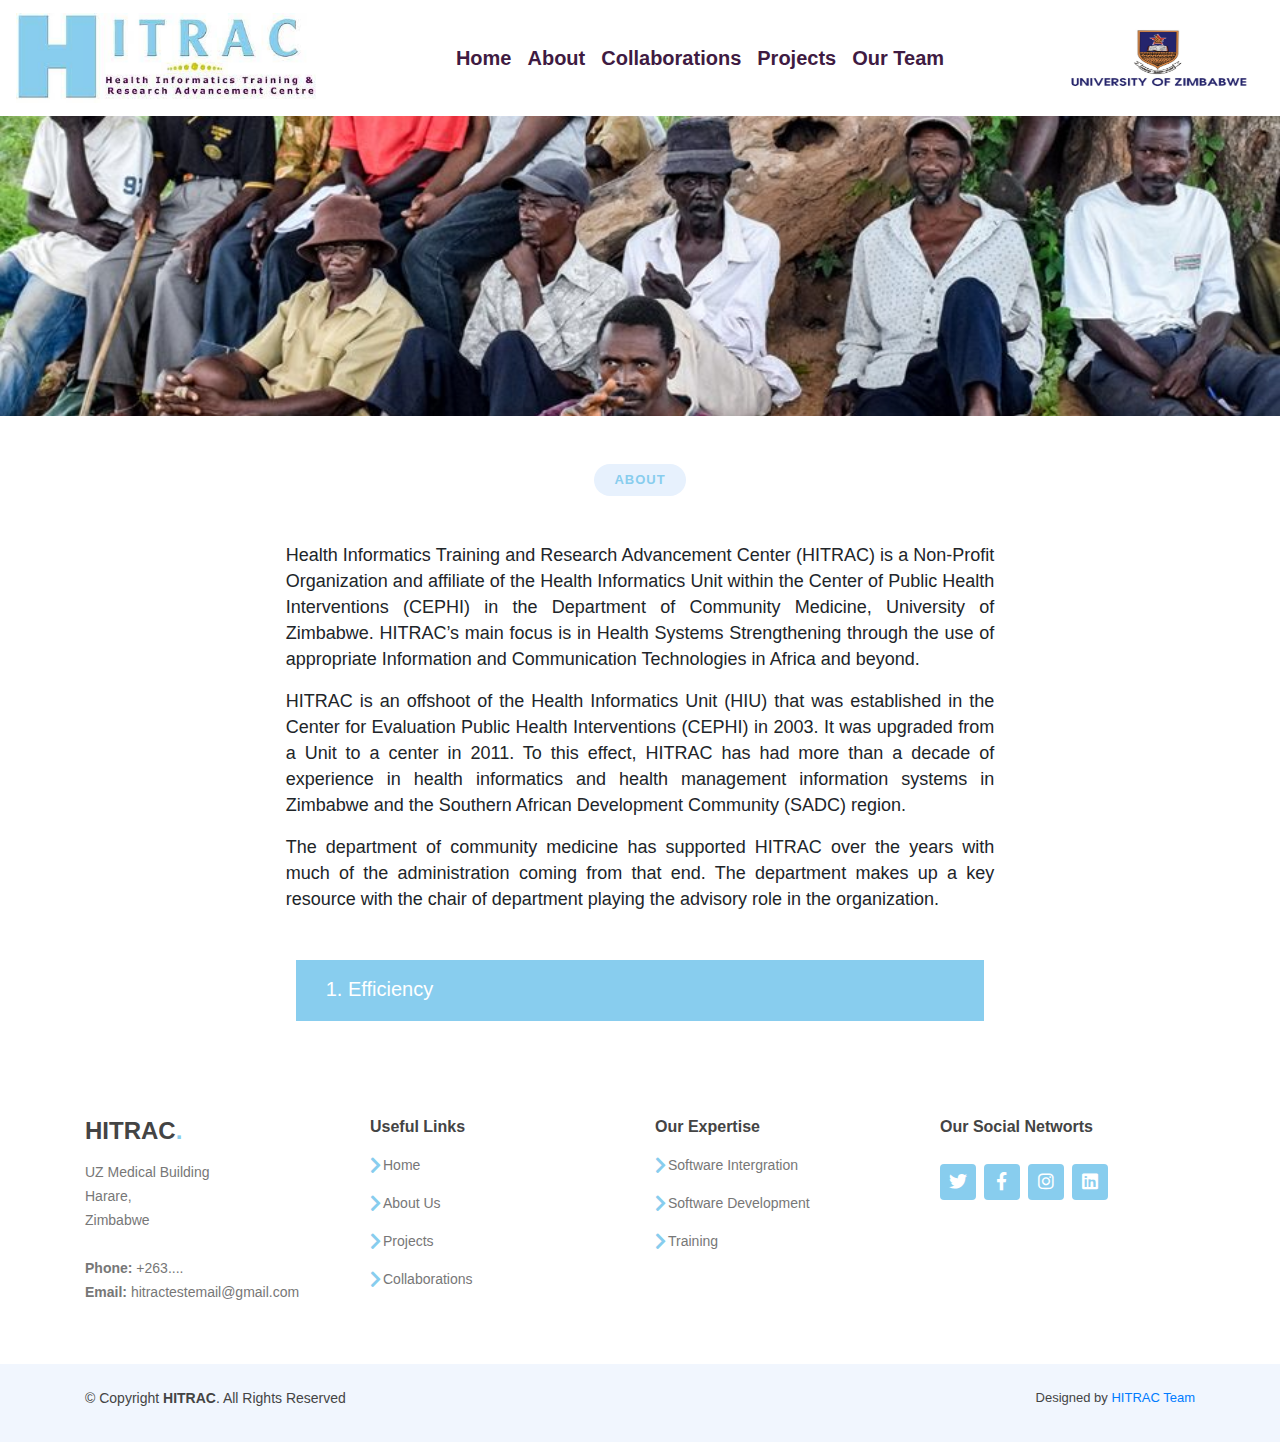
==== about.html @ 78c02128 "Fixed the accordion" ====
<!DOCTYPE html>
<html lang="en">
  <head>
    <meta charset="UTF-8" />
    <meta http-equiv="X-UA-Compatible" content="IE=edge" />
    <meta name="viewport" content="width=device-width, initial-scale=1.0" />

    <link rel="stylesheet" href="css/style.css" />
    <link
      rel="stylesheet"
      href="https://cdn.jsdelivr.net/npm/bootstrap@4.0.0/dist/css/bootstrap.min.css"
      integrity="sha384-Gn5384xqQ1aoWXA+058RXPxPg6fy4IWvTNh0E263XmFcJlSAwiGgFAW/dAiS6JXm"
      crossorigin="anonymous"
    />
    <link rel="stylesheet" href="css/all.min.css" />
    <link
      rel="stylesheet"
      href="https://cdnjs.cloudflare.com/ajax/libs/OwlCarousel2/2.3.4/assets/owl.carousel.min.css"
      integrity="sha512-tS3S5qG0BlhnQROyJXvNjeEM4UpMXHrQfTGmbQ1gKmelCxlSEBUaxhRBj/EFTzpbP4RVSrpEikbmdJobCvhE3g=="
      crossorigin="anonymous"
      referrerpolicy="no-referrer"
    />
    <link
      rel="stylesheet"
      href="https://cdnjs.cloudflare.com/ajax/libs/OwlCarousel2/2.3.4/assets/owl.theme.default.min.css"
      integrity="sha512-sMXtMNL1zRzolHYKEujM2AqCLUR9F2C4/05cdbxjjLSRvMQIciEPCQZo++nk7go3BtSuK9kfa/s+a4f4i5pLkw=="
      crossorigin="anonymous"
      referrerpolicy="no-referrer"
    />
    <link
      rel="shortcut icon"
      href="images/FB_IMG_16558087205378554.jpg"
      type="image/x-icon"
    />
    <link rel="stylesheet" href="https://unpkg.com/aos@next/dist/aos.css" />

    <!-- Font Awesome -->
    <link
      rel="stylesheet"
      href="https://cdnjs.cloudflare.com/ajax/libs/font-awesome/6.1.1/css/all.min.css"
      integrity="sha512-KfkfwYDsLkIlwQp6LFnl8zNdLGxu9YAA1QvwINks4PhcElQSvqcyVLLD9aMhXd13uQjoXtEKNosOWaZqXgel0g=="
      crossorigin="anonymous"
      referrerpolicy="no-referrer"
    />

    <link rel="preconnect" href="https://fonts.googleapis.com" />
    <link rel="preconnect" href="https://fonts.gstatic.com" crossorigin />
    <link
      href="https://fonts.googleapis.com/css2?family=Source+Sans+Pro&display=swap"
      rel="stylesheet"
    />

    <title>About-Hitrac</title>
  </head>
  <body>
    <nav
      class="navbar navbar-expand-lg navbar-light"
      style="background-color: #ffffff"
    >
      <a class="navbar-brand" href="index.html"
        ><img src="images/hitrac.jpeg" height="90" width="300"
      /></a>
      <button
        class="navbar-toggler"
        type="button"
        data-toggle="collapse"
        data-target="#navbarSupportedContent"
        aria-controls="navbarSupportedContent"
        aria-expanded="false"
        aria-label="Toggle navigation"
      >
        <span class="navbar-toggler-icon"></span>
      </button>

      <div class="collapse navbar-collapse" id="navbarSupportedContent">
        <ul class="navbar-nav mr-auto">
          <li class="nav-item active">
            <a class="nav-link" href="index.html">Home</a>
          </li>
          <li class="nav-item">
            <a class="nav-link" href="about.html"
              >About <span class="sr-only">(current)</span></a
            >
          </li>
          <li class="nav-item">
            <a class="nav-link" href="collaboration.html">Collaborations</a>
          </li>
          <!-- <li class="nav-item">
            <a class="nav-link" href="#">Our Expertise</a>
          </li> -->
          <li class="nav-item">
            <a class="nav-link" href="projects.html">Projects</a>
          </li>
          <li class="nav-item">
            <a class="nav-link" href="team.html">Our Team</a>
          </li>
        </ul>
        <a class="navbar-brand" href="index.html"
          ><img src="images/bv.jpg" height="90" width="180"
        /></a>
      </div>
    </nav>
    <!-- Jumbotron Section -->
    <div class="jumbotron jumbotron-fluid">
      <div class="container"></div>
    </div>
    <div class="container">
      <div class="section-title mt-5">
        <h2>About</h2>
      </div>
    </div>
    <div class="container">
      <div class="row p-3 justify-content-center">
        <div class="col-lg-8 col-md-8 col-sm-12">
          <p class="para1 text-justify">
            Health Informatics Training and Research Advancement Center (HITRAC)
            is a Non-Profit Organization and affiliate of the Health Informatics
            Unit within the Center of Public Health Interventions (CEPHI) in the
            Department of Community Medicine, University of Zimbabwe. HITRAC’s
            main focus is in Health Systems Strengthening through the use of
            appropriate Information and Communication Technologies in Africa and
            beyond.
          </p>
          <p class="para1 text-justify">
            HITRAC is an offshoot of the Health Informatics Unit (HIU) that was
            established in the Center for Evaluation Public Health Interventions
            (CEPHI) in 2003. It was upgraded from a Unit to a center in 2011. To
            this effect, HITRAC has had more than a decade of experience in
            health informatics and health management information systems in
            Zimbabwe and the Southern African Development Community (SADC)
            region.
          </p>
          <p class="para1 text-justify">
            The department of community medicine has supported HITRAC over the
            years with much of the administration coming from that end. The
            department makes up a key resource with the chair of department
            playing the advisory role in the organization.
          </p>

          <div class="accordion mt-5" id="accordionExample">
            <div class="card">
              <div class="card-header" id="heading">
                <h2 class="clearfix mb-0">
                  <a
                    class="btn2 btn-link"
                    data-toggle="collapse"
                    data-target="#collapseOne"
                    aria-expanded="true"
                    aria-controls="collapseOne"
                    >1. Efficiency <i class="fa-solid fa-plus"></i
                  ></a>
                </h2>
              </div>
              <div
                id="collapseOne"
                class="collapse"
                aria-labelledby="headingOne"
                data-parent="#accordionExample"
              >
                <div class="card-body">
                  Lorem ipsum dolor sit amet consectetur, adipisicing elit.
                  Reprehenderit esse nulla, voluptatibus, repellat hic
                  perferendis earum veritatis nesciunt modi delectus neque minus
                  architecto dolores distinctio, consectetur doloremque. Facere
                  nobis vero harum nostrum cupiditate eaque corporis quae, id,
                  laborum dolor, iure quisquam fuga velit! Consequatur dolorum
                  labore temporibus, dignissimos libero unde.
                </div>
              </div>
            </div>
          </div>
        </div>
      </div>
    </div>
    <!-- ======= Footer ======= -->
    <footer id="footer">
      <div class="footer-top">
        <div class="container">
          <div class="row">
            <div class="col-lg-3 col-md-6 footer-contact">
              <h3>HITRAC<span>.</span></h3>
              <p>
                UZ Medical Building <br />
                Harare,<br />
                Zimbabwe <br /><br />
                <strong>Phone:</strong> +263....<br />
                <strong>Email:</strong> hitractestemail@gmail.com<br />
              </p>
            </div>

            <div class="col-lg-3 col-md-6 footer-links">
              <h4>Useful Links</h4>
              <ul>
                <li>
                  <i class="fa fa-chevron-right"></i>
                  <a href="index.html">Home</a>
                </li>
                <li>
                  <i class="fa fa-chevron-right"></i>
                  <a href="about.html">About Us</a>
                </li>
                <li>
                  <i class="fa fa-chevron-right"></i>
                  <a href="projects.html">Projects</a>
                </li>
                <li>
                  <i class="fa fa-chevron-right"></i>
                  <a href="collaboration.html">Collaborations</a>
                </li>
              </ul>
            </div>

            <div class="col-lg-3 col-md-6 footer-links">
              <h4>Our Expertise</h4>
              <ul>
                <li>
                  <i class="fa fa-chevron-right"></i>
                  <a>Software Intergration</a>
                </li>
                <li>
                  <i class="fa fa-chevron-right"></i>
                  <a>Software Development</a>
                </li>
                <li><i class="fa fa-chevron-right"></i> <a>Training</a></li>
              </ul>
            </div>

            <div class="col-lg-3 col-md-6 footer-links">
              <h4>Our Social Networts</h4>
              <div class="social-links mt-3">
                <a href="#" class="twitter"><i class="fab fa-twitter"></i></a>
                <a href="#" class="facebook"
                  ><i class="fab fa-facebook-f"></i
                ></a>
                <a href="#" class="instagram"
                  ><i class="fab fa-instagram"></i
                ></a>
                <a href="#" class="linkedin"><i class="fab fa-linkedin"></i></a>
              </div>
            </div>
          </div>
        </div>
      </div>

      <div class="container py-4">
        <div class="copyright">
          &copy; Copyright <strong><span>HITRAC</span></strong
          >. All Rights Reserved
        </div>
        <div class="credits">Designed by <a href="">HITRAC Team</a></div>
      </div>
    </footer>
    <script
      src="https://code.jquery.com/jquery-3.2.1.slim.min.js"
      integrity="sha384-KJ3o2DKtIkvYIK3UENzmM7KCkRr/rE9/Qpg6aAZGJwFDMVNA/GpGFF93hXpG5KkN"
      crossorigin="anonymous"
    ></script>
    <script
      src="https://cdn.jsdelivr.net/npm/popper.js@1.12.9/dist/umd/popper.min.js"
      integrity="sha384-ApNbgh9B+Y1QKtv3Rn7W3mgPxhU9K/ScQsAP7hUibX39j7fakFPskvXusvfa0b4Q"
      crossorigin="anonymous"
    ></script>
    <script
      src="https://cdn.jsdelivr.net/npm/bootstrap@4.0.0/dist/js/bootstrap.min.js"
      integrity="sha384-JZR6Spejh4U02d8jOt6vLEHfe/JQGiRRSQQxSfFWpi1MquVdAyjUar5+76PVCmYl"
      crossorigin="anonymous"
    ></script>
  </body>
</html>
---- css/style.css ----
body {
    margin: 0px;
    padding: 0px;
    font-family: 'Source Sans Pro', sans-serif;
}
html{
  font-family: sans-serif;
}
*{
    margin: 0;
    padding: 0;
    text-shadow: 1px 1px 1px rgb(0 0 0 / 0%);
    text-rendering: optimizeLegibility !important;
    -webkit-font-smoothing: antialiased !important;
    -webkit-tap-highlight-color: transparent;
}
.nav-header {
    display: flex;
    justify-content: space-between;
    align-items: center;
    background-color: #012169;
    color: #fff;
    text-shadow: 2px 2px 2px #000000;
    margin: 0 auto;
}
.nav-header .logo {
    margin-left: 20px;
}
.nav-header .links {
    margin-right: 20px;
}
.links i {
    color: skyblue;
    padding-right: 10px;
}

/* Navigation bar styles */
.bg-light{
    background-color: green;
}
.navbar .navbar-nav {
    margin: 0 auto;
}
.navbar .nav-item a {
    color: #3F1B42 !important;
    font-size: 20px;
    font-weight: 600;
    position: relative;
}
.navbar .nav-item a::before{
    content: "";
    position: absolute;
    left: 0px;
    right: 0px;
    top: 0px;
    bottom: 0px;
    border-bottom: 2px solid #88CDEE;
    transform: scaleX(0);
    transform-origin: center;
    transition: 0.4s;
}
.navbar .nav-item a:hover::before {
    transform: scaleX(1);
}
.navbar .nav-item a:hover {
    color: #88CDEE;
}
.navbar form button {
    border: 1px solid #88CDEE !important;
    color: #3F1B42 !important;
    transition: 0.3s;
}
.btn:hover {
    background-color: #88CDEE !important;
}

.banner-area .banner-content {
    position: absolute;
    top: 70%;
    left: 50%;
    transform: translate(-50%, -50%);
    color: #fff;
    text-align: center;
    text-shadow: 2px 2px 2px #000000;
}
/* =======Slider Styles============ */
.carousel-item {
  height: 100vh;
  min-height: 300px;
}

/* =======Carousel owl theme  */
.item {
  padding: 10px;
}
.item h2 {
  text-align: center;
}
.item p {
  text-align: center;
  padding: 10px;
  width: 70%;
  margin: auto;
}
/* =======Owl slider home====== */
.owl2 {
  width: 100%;
  height: 100vh;
}
.owl2 .btn-home {
  background-color: transparent;
  outline: none;
  border: 1px solid #3b8af2;
  padding: 6px 12px;
  border-radius: 5px;
  color: #fff;
  cursor: pointer;
  position: relative;
}
.owl2 .btn-home::before{
  content: "";
  position: absolute;
  top: 0;
  left: 0;
  right: 0;
  bottom: 0;
  background-color: #3b8af2;
  transform: scaleX(0);
  transform-origin: left;
  transition: 0.2s;
  z-index: -1;
  font-family: sans-serif;
  font-weight: bold;
  width: 100%;
  height: 100%;
  border-radius: 5px;
}
.owl2 .btn-home:hover::before{
  transform: scaleX(1);
  color: #fff;
}

.slide {
  width: 100%;
  height: 100vh;
  position: relative;
  background-size: cover;
  background-repeat: no-repeat;
  background-position: center center;
}
.slide::before {
  content: "";
  position: absolute;
  top: 0;
  left: 0;
  width: 100%;
  height: 100vh;
  background-color: rgba(0, 0, 0, 0.5);
}
.slide-1 {
  background-image: url(../images/healthier.png);
}
.slide-2 {
  background-image: url(../images/download\ \(12\).jpeg);
}
.slide-3 {
  background-image: url(../images/healthyWorkers.png);
}
.slide-content {
  text-align: center;
  position: absolute;
  top: 50%;
  left: 50%;
  transform: translate(-50%,-50%);
  color: #fff;
  /* padding: 0 20%; */
}
.slide-content h1 {
  font-family: serif;
  font-size: 45px;
  text-transform: uppercase;
}
.slide-content p {
  font-family: serif;
  font-size: 18px;
}
.owl-dots {
  width: 100%;
  text-align: center;
  position: absolute;
  bottom: 1%;
}
.owl-dots button {
  border: none !important;
  outline: none !important;
}
.owl-nav button {
  border: none !important;
  outline: none !important;
}
.owl-prev, .owl-next {
  position: absolute;
  top: 50%;
  transform: translateY(-50%);
  color: #fff !important;
  font-size: 60px !important;
  background-color: none !important;
}
.owl-prev {
  left: 1%;
}
.owl-next {
  right: 1%;
}

/* ====Useful Links======= */
.useful-links {
  background-color: #88CDEE;
  border-bottom-left-radius: 10px;
  border-bottom-right-radius: 10px;
}
.useful-links a {
  color: #555;
  font-weight: bold;
  font-size: 20px;
  text-decoration: none;
  transition: 0.3s;
}
.useful-links a:hover {
  text-decoration: none;
  color: black;
}

/* -------Jumbotron------------------ */
.jumbotron {
    background-image:linear-gradient(rgba(0,0,0, 0.5), rgba(0,0,0, 0.5)), url('../images/showcase2.jpg');
    background-size: cover;
    height: 80vh;
    color: #ffffff;
    background-position:center;
    border-radius: 0px !important;
}
.jumbotron h3, h2 {
    margin: 30px 0;
}
.intro {
    padding-top: 150px;
}
.intro img {
    width: 220px;
}
.col-lg-4 .col-md-4 img {
    border-radius: 50%;
}
.col-8 p {
    font-size: 16;
    text-align: justify;
}
.feature-icon {
    /* display: inline-block; */
    /* margin-right: 25px; */
    width: 90px;
    height: 90px;
    border: solid 2px #4e9ba3;
    border-radius: 50%;
    text-align: center;
    font-size: 25px;
    line-height: 90px;
}
.feature-icon i {
    color: #4e9ba3;
}
.text-heading {
    text-align: center;
    position: relative;
}
/* .text-heading::before {
    content: '';
    position: absolute;
    top: 0px;
    left: 0px;
    right: 0px;
    bottom: 0px;
    border-bottom: 2px solid teal;
    padding-top: 20px;
    width: 100px;
    
} */
/* ========The About section Styles============== */
.about-link {
  background-color: none;
  outline: none;
  border: 2px solid #88CDEE;
  color: #555;
  padding: 7px 14px;
  border-radius: 6px;
  font-weight: bold;
  text-decoration: none;
  position: relative;
  /* z-index: -1; */
 
}
.about-link::before {
  content: "";
  position: absolute;
  top: 0;
  left: 0;
  bottom: 0;
  right: 0;
  background-color: #88CDEE;
  /* border-radius: 6px; */
  transform: scaleX(0);
  transform-origin: left;
  transition: 0.3s ease-in-out;
  z-index: -1;
}

.about-link:hover::before {
  transform: scaleX(1);
  text-decoration: none;
}
.about-link:hover {
  text-decoration: none;
  color: #fff;
}

/* ===========Services Section========= */
#services {
  background-color: #dbe5eb;
  padding: 30px 5px;
}
.title {
  text-align: center;
  padding: 25px 0px;
}
.title p {
  font-size: 18px;
}
.card-body {
  box-shadow: 0 0 20px 7px rgba(0, 0, 0, 0.1);
}
.card {
  margin: 20px 10px;
}
.card-img-top {
  width: 100%;
  height: 15vw;
  object-fit: cover;
}
/* These are the styles for employee Section */
.team .member {
    margin-bottom: 20px;
    overflow: hidden;
    border-radius: 4px;
    background: #fff;
    box-shadow: 0px 2px 15px rgba(16, 110, 234, 0.15);
  }
  .section-bg {
    background-color: #f6f9fe;
  }
  
  .section-title {
    text-align: center;
    padding-bottom: 30px;
  }
  .section-title h2 {
    font-size: 13px;
    letter-spacing: 1px;
    font-weight: 700;
    padding: 8px 20px;
    margin: 0;
    background: #e7f1fd;
    color: #88CDEE;
    display: inline-block;
    text-transform: uppercase;
    border-radius: 50px;
  }
  .section-title h3 {
    margin: 15px 0 0 0;
    font-size: 32px;
    font-weight: 700;
  }
  .section-title h3 span {
    color: #88CDEE;
  }
  .section-title p {
    margin: 15px auto 0 auto;
    font-weight: 600;
  }
  @media (min-width: 1024px) {
    .section-title p {
      width: 50%;
    }
  }
  /* This the Styles for contact us */

  #topbar {
    background: #106eea;
    height: 40px;
    font-size: 14px;
    transition: all 0.5s;
    color: #fff;
    padding: 0;
    /* font-family: sans-serif !important; */
  }
  #topbar .contact-info i {
    font-style: normal;
    color: #fff;
    font-family: sans-serif;
  }
  #topbar .contact-info i a, #topbar .contact-info i span {
    padding-left: 5px;
    color: #fff;
  }
  #topbar .contact-info i a {
    line-height: 0;
    transition: 0.3s;
    transition: 0.3s;
  }
  #topbar .contact-info i a:hover {
    color: #fff;
    text-decoration: underline;
  }
  #topbar .social-links a {
    color: rgba(255, 255, 255, 0.7);
    line-height: 0;
    transition: 0.3s;
    margin-left: 20px;
  }
  #topbar .social-links a:hover {
    color: white;
  }
  /*--------------------------------------------------------------
# Contact
--------------------------------------------------------------*/
.contact .info-box {
    color: #444444;
    text-align: center;
    box-shadow: 0 0 30px rgba(214, 215, 216, 0.3);
    padding: 20px 0 30px 0;
  }
  .contact .info-box i {
    font-size: 32px;
    color: #106eea;
    border-radius: 50%;
    padding: 8px;
    border: 2px dotted #b3d1fa;
  }
  .contact .info-box h3 {
    font-size: 20px;
    color: #777777;
    font-weight: 700;
    margin: 10px 0;
  }
  .contact .info-box p {
    padding: 0;
    line-height: 24px;
    font-size: 14px;
    margin-bottom: 0;
  }
  .contact .php-email-form {
    box-shadow: 0 0 30px rgba(214, 215, 216, 0.4);
    padding: 30px;
  }
  /* .contact-us .php-email-form {
      box-shadow: 0 0 30px rgba(214, 215, 216, 0.4);
      padding: 30px;
  } */
  .contact .php-email-form .error-message {
    display: none;
    color: #fff;
    background: #ed3c0d;
    text-align: left;
    padding: 15px;
    font-weight: 600;
  }
  .contact .php-email-form .error-message br + br {
    margin-top: 25px;
  }
  .contact .php-email-form .sent-message {
    display: none;
    color: #fff;
    background: #18d26e;
    text-align: center;
    padding: 15px;
    font-weight: 600;
  }
  .contact .php-email-form .loading {
    display: none;
    background: #fff;
    text-align: center;
    padding: 15px;
  }
  .contact .php-email-form .loading:before {
    content: "";
    display: inline-block;
    border-radius: 50%;
    width: 24px;
    height: 24px;
    margin: 0 10px -6px 0;
    border: 3px solid #18d26e;
    border-top-color: #eee;
    -webkit-animation: animate-loading 1s linear infinite;
    animation: animate-loading 1s linear infinite;
  }
  .contact .php-email-form .form-group {
    margin-bottom: 20px;
  }
  .contact .php-email-form input, .contact .php-email-form textarea {
    border-radius: 0;
    box-shadow: none;
    font-size: 14px;
  }
  .contact .php-email-form input:focus, .contact .php-email-form textarea:focus {
    border-color: #106eea;
  }
  .contact .php-email-form input {
    padding: 10px 15px;
  }
  .contact .php-email-form textarea {
    padding: 12px 15px;
  }
  .contact .php-email-form button[type=submit] {
    background: #106eea;
    border: 0;
    padding: 10px 30px;
    color: #fff;
    transition: 0.4s;
    border-radius: 4px;
  }
  .contact .php-email-form button[type=submit]:hover {
    background: #3b8af2;
  }
  @-webkit-keyframes animate-loading {
    0% {
      transform: rotate(0deg);
    }
    100% {
      transform: rotate(360deg);
    }
  }
  @keyframes animate-loading {
    0% {
      transform: rotate(0deg);
    }
    100% {
      transform: rotate(360deg);
    }
  }

  /*--------------------------------------------------------------
# Partners
--------------------------------------------------------------*/
  .partners {
    /* background-color: #f6f6f7; */
    text-align: center;
    padding: 5px 0;
  }
  .partners img {
    width: 40%;
    /* filter: grayscale(100); */
    transition: all 0.4s ease-in-out;
    display: inline-block;
    padding: 5px;
  }
  .partners img:hover{
    /* filter: none; */
    transform: scale(1.1);
  }

  /*--------------------------------------------------------------
# Footer
--------------------------------------------------------------*/
#footer {
    background: #fff;
    padding: 0 0 30px 0;
    color: #444444;
    font-size: 14px;
    background: #f1f6fe;
  }
  #footer .footer-newsletter {
    padding: 50px 0;
    background: #f1f6fe;
    text-align: center;
    font-size: 15px;
  }
  #footer .footer-newsletter h4 {
    font-size: 24px;
    margin: 0 0 20px 0;
    padding: 0;
    line-height: 1;
    font-weight: 600;
  }
  #footer .footer-newsletter form {
    margin-top: 30px;
    background: #fff;
    padding: 6px 10px;
    position: relative;
    border-radius: 4px;
    box-shadow: 0px 2px 15px rgba(0, 0, 0, 0.06);
    text-align: left;
  }
  #footer .footer-newsletter form input[type=email] {
    border: 0;
    padding: 4px 8px;
    width: calc(100% - 100px);
  }
  #footer .footer-newsletter form input[type=submit] {
    position: absolute;
    top: 0;
    right: 0;
    bottom: 0;
    border: 0;
    background: none;
    font-size: 16px;
    padding: 0 20px;
    background: #106eea;
    color: #fff;
    transition: 0.3s;
    border-radius: 0 4px 4px 0;
    box-shadow: 0px 2px 15px rgba(0, 0, 0, 0.1);
  }
  #footer .footer-newsletter form input[type=submit]:hover {
    background: #0d58ba;
  }
  #footer .footer-top {
    padding: 60px 0 30px 0;
    background: #fff;
  }
  #footer .footer-top .footer-contact {
    margin-bottom: 30px;
  }
  #footer .footer-top .footer-contact h3 {
    font-size: 24px;
    margin: 0 0 15px 0;
    padding: 2px 0 2px 0;
    line-height: 1;
    font-weight: 700;
  }
  #footer .footer-top .footer-contact h3 span {
    color: #88CDEE;
  }
  #footer .footer-top .footer-contact p {
    font-size: 14px;
    line-height: 24px;
    margin-bottom: 0;
    font-family: "Roboto", sans-serif;
    color: #777777;
  }
  #footer .footer-top h4 {
    font-size: 16px;
    font-weight: bold;
    color: #444444;
    position: relative;
    padding-bottom: 12px;
  }
  #footer .footer-top .footer-links {
    margin-bottom: 30px;
  }
  #footer .footer-top .footer-links ul {
    list-style: none;
    padding: 0;
    margin: 0;
  }
  #footer .footer-top .footer-links ul i {
    padding-right: 2px;
    color: #88CDEE;
    font-size: 18px;
    line-height: 1;
    /* font-weight: lighter; */
  }
  #footer .footer-top .footer-links ul li {
    padding: 10px 0;
    display: flex;
    align-items: center;
  }
  #footer .footer-top .footer-links ul li:first-child {
    padding-top: 0;
  }
  #footer .footer-top .footer-links ul a {
    color: #777777;
    transition: 0.3s;
    display: inline-block;
    line-height: 1;
  }
  #footer .footer-top .footer-links ul a:hover {
    text-decoration: none;
    color: #88CDEE;
  }
  #footer .footer-top .social-links a {
    font-size: 18px;
    display: inline-block;
    background: #88CDEE;
    color: #fff;
    line-height: 1;
    padding: 8px 0;
    margin-right: 4px;
    border-radius: 4px;
    text-align: center;
    width: 36px;
    height: 36px;
    transition: 0.3s;
  }
  #footer .footer-top .social-links a:hover {
    background: #3b8af2;
    color: #fff;
    text-decoration: none;
  }
  #footer .copyright {
    text-align: center;
    float: left;
  }
  #footer .credits {
    float: right;
    text-align: center;
    font-size: 13px;
    color: #444444;
  }
  @media (max-width: 768px) {
    #footer .copyright, #footer .credits {
      float: none;
      text-align: center;
      padding: 2px 0;
    }
  }
  /* ======================About page Styles================== */
  .jumbotron {
    background-image: url("../images/Doma-Community.jpg");
    background-size: cover;
    object-fit: cover;
    background-position: center;
    height: 300px;
    width: 100%;
  }
  .para1 {
    font-family: Arial;
    font-size: 18px;
    /* text-align: justify; */
    line-height: 26px;
  
  }

  .accordion .card {
    border-radius: 0;
    /* border-left-width: 0;
    border-right-width: 0; */
    background:#88CDEE;
    color: #fff;
    border: 0;
    font-weight: bolder;
    font-family: Arial, Helvetica, sans-serif;
    padding: 10px;
    text-shadow: 1px 1px 1px rgb(0 0 0 / 0%);
  }
  .accordion .card .card-body {
    box-shadow: none;
    border-bottom: 0;
  }
  .accordion .card .card-header {
    background: none;
    padding-top: 7px;
    padding-bottom: 10px;
    border-radius: 0;
    border: 0;
  }
  .accordion .collapse {
    border: 0;
  }
  .accordion .card-header h2 {
    font-size: 20px;
    font-weight: bolder;
    text-shadow: 1px 1px 1px rgb(0 0 0 / 0%);
  }
  .accordion .card-header .btn2 {
    /* color: #fff; */
    width: 100%;
    text-align: left;
    padding-left: 0;
  }
  .accordion .card-header .btn:hover {
    background:none;
  }
  .accordion .card-header i {
    position:absolute;
    top: 20px;
    right: 1rem;
    cursor:pointer;
  }

  /* ======Projects page styles */
  .projects .card {
    border: 1px solid transparent;
    background-color: #f7f7f7 !important;
    /* color: #fff; */
    border-radius: 0;
    box-shadow: 0 !important;
    margin-top: 40px;
    font-family: Arial;
  }
  .projects .card .card-body {
    box-shadow: none;
  }
  .projects .card .card-text {
    color: #555;
    font-size: 18px;
    padding: 10px;
  }
  .projects .card .card-body a {
    font-weight: bold;
    font-size: 20px;
    text-decoration: underline;
    color: #88CDEE;
    padding: 10px;
  }
  .projects .card .card-title {
    font-weight: bold;
    color: #000000;
    padding:10px;
  }
  .projects .txt {
    font-family: Arial;
    font-size: 20px; 
  }
  .projects h3 {
    padding: 10px;
    font-family: Arial;
    text-align: center;
  }

  /* ===Styles for Our team */
  .team .profile-container {
    background-color: #f7f7f7;
    padding-top: 20px;
    padding-bottom: 20px;
    border-radius: 3px;
    border: 1px solid transparent;
  }
  .profile-container h2 {
    color: #333;
    font-family: Helvetica;
    font-weight: bold;
  }
  .profile-container p {
    font-size: 20px;
    font-family: Arial, Helvetica, sans-serif;
    color: #333;
  }
  .profile-container a {
    font-size: 18px;
    color: #88CDEE;
    font-family: Arial, Helvetica, sans-serif;
    transition: 0.2s;
    font-weight: bold;
  }
  .profile-container a:hover {
    text-decoration: underline;
    color: #88CDEE;
  }
/* ==========Collaborations====================== */
  
.collaborations .card {
  border: 1px solid transparent;
  /* background-color: #f7f7f7 !important; */
  /* color: #fff; */
  border-radius: 0;
  box-shadow: 0 !important;
  margin-top: 40px;
  font-family: Arial;
}
.collaborations .card .card-text {
  color: #555;
  font-size: 18px;
  /* padding: 10px; */
}
.collaborations .card .card-body {
  box-shadow: none;
}
.collaborations .card-img-top {
  width: 100%;
  /* height: 15vw; */
  object-fit: contain;
}
.collaborations h3 {
  text-align: center;
  padding: 10px;
}
.btn-submit {
  font-family: Arial, Helvetica, sans-serif;
  background-color: #88CDEE;
  color: #fff;
  padding: 8px 12px;
  border: none;
  outline: none;
  font-weight: 300;
  font-size: 20px;
  cursor: pointer;
  border-radius: 5px;
}
---- css/all.min.css ----
.fa,.fab,.fal,.far,.fas{-moz-osx-font-smoothing:grayscale;-webkit-font-smoothing:antialiased;display:inline-block;font-style:normal;font-variant:normal;text-rendering:auto;line-height:1}.fa-lg{font-size:1.33333em;line-height:.75em;vertical-align:-.0667em}.fa-xs{font-size:.75em}.fa-sm{font-size:.875em}.fa-1x{font-size:1em}.fa-2x{font-size:2em}.fa-3x{font-size:3em}.fa-4x{font-size:4em}.fa-5x{font-size:5em}.fa-6x{font-size:6em}.fa-7x{font-size:7em}.fa-8x{font-size:8em}.fa-9x{font-size:9em}.fa-10x{font-size:10em}.fa-fw{text-align:center;width:1.25em}.fa-ul{list-style-type:none;margin-left:2.5em;padding-left:0}.fa-ul>li{position:relative}.fa-li{left:-2em;position:absolute;text-align:center;width:2em;line-height:inherit}.fa-border{border:.08em solid #eee;border-radius:.1em;padding:.2em .25em .15em}.fa-pull-left{float:left}.fa-pull-right{float:right}.fa.fa-pull-left,.fab.fa-pull-left,.fal.fa-pull-left,.far.fa-pull-left,.fas.fa-pull-left{margin-right:.3em}.fa.fa-pull-right,.fab.fa-pull-right,.fal.fa-pull-right,.far.fa-pull-right,.fas.fa-pull-right{margin-left:.3em}.fa-spin{animation:fa-spin 2s infinite linear}.fa-pulse{animation:fa-spin 1s infinite steps(8)}@keyframes fa-spin{0%{transform:rotate(0deg)}to{transform:rotate(1turn)}}.fa-rotate-90{-ms-filter:"progid:DXImageTransform.Microsoft.BasicImage(rotation=1)";transform:rotate(90deg)}.fa-rotate-180{-ms-filter:"progid:DXImageTransform.Microsoft.BasicImage(rotation=2)";transform:rotate(180deg)}.fa-rotate-270{-ms-filter:"progid:DXImageTransform.Microsoft.BasicImage(rotation=3)";transform:rotate(270deg)}.fa-flip-horizontal{-ms-filter:"progid:DXImageTransform.Microsoft.BasicImage(rotation=0, mirror=1)";transform:scaleX(-1)}.fa-flip-vertical{transform:scaleY(-1)}.fa-flip-horizontal.fa-flip-vertical,.fa-flip-vertical{-ms-filter:"progid:DXImageTransform.Microsoft.BasicImage(rotation=2, mirror=1)"}.fa-flip-horizontal.fa-flip-vertical{transform:scale(-1)}:root .fa-flip-horizontal,:root .fa-flip-vertical,:root .fa-rotate-90,:root .fa-rotate-180,:root .fa-rotate-270{filter:none}.fa-stack{display:inline-block;height:2em;line-height:2em;position:relative;vertical-align:middle;width:2.5em}.fa-stack-1x,.fa-stack-2x{left:0;position:absolute;text-align:center;width:100%}.fa-stack-1x{line-height:inherit}.fa-stack-2x{font-size:2em}.fa-inverse{color:#fff}.fa-500px:before{content:"\f26e"}.fa-accessible-icon:before{content:"\f368"}.fa-accusoft:before{content:"\f369"}.fa-acquisitions-incorporated:before{content:"\f6af"}.fa-ad:before{content:"\f641"}.fa-address-book:before{content:"\f2b9"}.fa-address-card:before{content:"\f2bb"}.fa-adjust:before{content:"\f042"}.fa-adn:before{content:"\f170"}.fa-adobe:before{content:"\f778"}.fa-adversal:before{content:"\f36a"}.fa-affiliatetheme:before{content:"\f36b"}.fa-air-freshener:before{content:"\f5d0"}.fa-algolia:before{content:"\f36c"}.fa-align-center:before{content:"\f037"}.fa-align-justify:before{content:"\f039"}.fa-align-left:before{content:"\f036"}.fa-align-right:before{content:"\f038"}.fa-alipay:before{content:"\f642"}.fa-allergies:before{content:"\f461"}.fa-amazon:before{content:"\f270"}.fa-amazon-pay:before{content:"\f42c"}.fa-ambulance:before{content:"\f0f9"}.fa-american-sign-language-interpreting:before{content:"\f2a3"}.fa-amilia:before{content:"\f36d"}.fa-anchor:before{content:"\f13d"}.fa-android:before{content:"\f17b"}.fa-angellist:before{content:"\f209"}.fa-angle-double-down:before{content:"\f103"}.fa-angle-double-left:before{content:"\f100"}.fa-angle-double-right:before{content:"\f101"}.fa-angle-double-up:before{content:"\f102"}.fa-angle-down:before{content:"\f107"}.fa-angle-left:before{content:"\f104"}.fa-angle-right:before{content:"\f105"}.fa-angle-up:before{content:"\f106"}.fa-angry:before{content:"\f556"}.fa-angrycreative:before{content:"\f36e"}.fa-angular:before{content:"\f420"}.fa-ankh:before{content:"\f644"}.fa-app-store:before{content:"\f36f"}.fa-app-store-ios:before{content:"\f370"}.fa-apper:before{content:"\f371"}.fa-apple:before{content:"\f179"}.fa-apple-alt:before{content:"\f5d1"}.fa-apple-pay:before{content:"\f415"}.fa-archive:before{content:"\f187"}.fa-archway:before{content:"\f557"}.fa-arrow-alt-circle-down:before{content:"\f358"}.fa-arrow-alt-circle-left:before{content:"\f359"}.fa-arrow-alt-circle-right:before{content:"\f35a"}.fa-arrow-alt-circle-up:before{content:"\f35b"}.fa-arrow-circle-down:before{content:"\f0ab"}.fa-arrow-circle-left:before{content:"\f0a8"}.fa-arrow-circle-right:before{content:"\f0a9"}.fa-arrow-circle-up:before{content:"\f0aa"}.fa-arrow-down:before{content:"\f063"}.fa-arrow-left:before{content:"\f060"}.fa-arrow-right:before{content:"\f061"}.fa-arrow-up:before{content:"\f062"}.fa-arrows-alt:before{content:"\f0b2"}.fa-arrows-alt-h:before{content:"\f337"}.fa-arrows-alt-v:before{content:"\f338"}.fa-artstation:before{content:"\f77a"}.fa-assistive-listening-systems:before{content:"\f2a2"}.fa-asterisk:before{content:"\f069"}.fa-asymmetrik:before{content:"\f372"}.fa-at:before{content:"\f1fa"}.fa-atlas:before{content:"\f558"}.fa-atlassian:before{content:"\f77b"}.fa-atom:before{content:"\f5d2"}.fa-audible:before{content:"\f373"}.fa-audio-description:before{content:"\f29e"}.fa-autoprefixer:before{content:"\f41c"}.fa-avianex:before{content:"\f374"}.fa-aviato:before{content:"\f421"}.fa-award:before{content:"\f559"}.fa-aws:before{content:"\f375"}.fa-baby:before{content:"\f77c"}.fa-baby-carriage:before{content:"\f77d"}.fa-backspace:before{content:"\f55a"}.fa-backward:before{content:"\f04a"}.fa-balance-scale:before{content:"\f24e"}.fa-ban:before{content:"\f05e"}.fa-band-aid:before{content:"\f462"}.fa-bandcamp:before{content:"\f2d5"}.fa-barcode:before{content:"\f02a"}.fa-bars:before{content:"\f0c9"}.fa-baseball-ball:before{content:"\f433"}.fa-basketball-ball:before{content:"\f434"}.fa-bath:before{content:"\f2cd"}.fa-battery-empty:before{content:"\f244"}.fa-battery-full:before{content:"\f240"}.fa-battery-half:before{content:"\f242"}.fa-battery-quarter:before{content:"\f243"}.fa-battery-three-quarters:before{content:"\f241"}.fa-bed:before{content:"\f236"}.fa-beer:before{content:"\f0fc"}.fa-behance:before{content:"\f1b4"}.fa-behance-square:before{content:"\f1b5"}.fa-bell:before{content:"\f0f3"}.fa-bell-slash:before{content:"\f1f6"}.fa-bezier-curve:before{content:"\f55b"}.fa-bible:before{content:"\f647"}.fa-bicycle:before{content:"\f206"}.fa-bimobject:before{content:"\f378"}.fa-binoculars:before{content:"\f1e5"}.fa-biohazard:before{content:"\f780"}.fa-birthday-cake:before{content:"\f1fd"}.fa-bitbucket:before{content:"\f171"}.fa-bitcoin:before{content:"\f379"}.fa-bity:before{content:"\f37a"}.fa-black-tie:before{content:"\f27e"}.fa-blackberry:before{content:"\f37b"}.fa-blender:before{content:"\f517"}.fa-blender-phone:before{content:"\f6b6"}.fa-blind:before{content:"\f29d"}.fa-blog:before{content:"\f781"}.fa-blogger:before{content:"\f37c"}.fa-blogger-b:before{content:"\f37d"}.fa-bluetooth:before{content:"\f293"}.fa-bluetooth-b:before{content:"\f294"}.fa-bold:before{content:"\f032"}.fa-bolt:before{content:"\f0e7"}.fa-bomb:before{content:"\f1e2"}.fa-bone:before{content:"\f5d7"}.fa-bong:before{content:"\f55c"}.fa-book:before{content:"\f02d"}.fa-book-dead:before{content:"\f6b7"}.fa-book-open:before{content:"\f518"}.fa-book-reader:before{content:"\f5da"}.fa-bookmark:before{content:"\f02e"}.fa-bowling-ball:before{content:"\f436"}.fa-box:before{content:"\f466"}.fa-box-open:before{content:"\f49e"}.fa-boxes:before{content:"\f468"}.fa-braille:before{content:"\f2a1"}.fa-brain:before{content:"\f5dc"}.fa-briefcase:before{content:"\f0b1"}.fa-briefcase-medical:before{content:"\f469"}.fa-broadcast-tower:before{content:"\f519"}.fa-broom:before{content:"\f51a"}.fa-brush:before{content:"\f55d"}.fa-btc:before{content:"\f15a"}.fa-bug:before{content:"\f188"}.fa-building:before{content:"\f1ad"}.fa-bullhorn:before{content:"\f0a1"}.fa-bullseye:before{content:"\f140"}.fa-burn:before{content:"\f46a"}.fa-buromobelexperte:before{content:"\f37f"}.fa-bus:before{content:"\f207"}.fa-bus-alt:before{content:"\f55e"}.fa-business-time:before{content:"\f64a"}.fa-buysellads:before{content:"\f20d"}.fa-calculator:before{content:"\f1ec"}.fa-calendar:before{content:"\f133"}.fa-calendar-alt:before{content:"\f073"}.fa-calendar-check:before{content:"\f274"}.fa-calendar-day:before{content:"\f783"}.fa-calendar-minus:before{content:"\f272"}.fa-calendar-plus:before{content:"\f271"}.fa-calendar-times:before{content:"\f273"}.fa-calendar-week:before{content:"\f784"}.fa-camera:before{content:"\f030"}.fa-camera-retro:before{content:"\f083"}.fa-campground:before{content:"\f6bb"}.fa-canadian-maple-leaf:before{content:"\f785"}.fa-candy-cane:before{content:"\f786"}.fa-cannabis:before{content:"\f55f"}.fa-capsules:before{content:"\f46b"}.fa-car:before{content:"\f1b9"}.fa-car-alt:before{content:"\f5de"}.fa-car-battery:before{content:"\f5df"}.fa-car-crash:before{content:"\f5e1"}.fa-car-side:before{content:"\f5e4"}.fa-caret-down:before{content:"\f0d7"}.fa-caret-left:before{content:"\f0d9"}.fa-caret-right:before{content:"\f0da"}.fa-caret-square-down:before{content:"\f150"}.fa-caret-square-left:before{content:"\f191"}.fa-caret-square-right:before{content:"\f152"}.fa-caret-square-up:before{content:"\f151"}.fa-caret-up:before{content:"\f0d8"}.fa-carrot:before{content:"\f787"}.fa-cart-arrow-down:before{content:"\f218"}.fa-cart-plus:before{content:"\f217"}.fa-cash-register:before{content:"\f788"}.fa-cat:before{content:"\f6be"}.fa-cc-amazon-pay:before{content:"\f42d"}.fa-cc-amex:before{content:"\f1f3"}.fa-cc-apple-pay:before{content:"\f416"}.fa-cc-diners-club:before{content:"\f24c"}.fa-cc-discover:before{content:"\f1f2"}.fa-cc-jcb:before{content:"\f24b"}.fa-cc-mastercard:before{content:"\f1f1"}.fa-cc-paypal:before{content:"\f1f4"}.fa-cc-stripe:before{content:"\f1f5"}.fa-cc-visa:before{content:"\f1f0"}.fa-centercode:before{content:"\f380"}.fa-centos:before{content:"\f789"}.fa-certificate:before{content:"\f0a3"}.fa-chair:before{content:"\f6c0"}.fa-chalkboard:before{content:"\f51b"}.fa-chalkboard-teacher:before{content:"\f51c"}.fa-charging-station:before{content:"\f5e7"}.fa-chart-area:before{content:"\f1fe"}.fa-chart-bar:before{content:"\f080"}.fa-chart-line:before{content:"\f201"}.fa-chart-pie:before{content:"\f200"}.fa-check:before{content:"\f00c"}.fa-check-circle:before{content:"\f058"}.fa-check-double:before{content:"\f560"}.fa-check-square:before{content:"\f14a"}.fa-chess:before{content:"\f439"}.fa-chess-bishop:before{content:"\f43a"}.fa-chess-board:before{content:"\f43c"}.fa-chess-king:before{content:"\f43f"}.fa-chess-knight:before{content:"\f441"}.fa-chess-pawn:before{content:"\f443"}.fa-chess-queen:before{content:"\f445"}.fa-chess-rook:before{content:"\f447"}.fa-chevron-circle-down:before{content:"\f13a"}.fa-chevron-circle-left:before{content:"\f137"}.fa-chevron-circle-right:before{content:"\f138"}.fa-chevron-circle-up:before{content:"\f139"}.fa-chevron-down:before{content:"\f078"}.fa-chevron-left:before{content:"\f053"}.fa-chevron-right:before{content:"\f054"}.fa-chevron-up:before{content:"\f077"}.fa-child:before{content:"\f1ae"}.fa-chrome:before{content:"\f268"}.fa-church:before{content:"\f51d"}.fa-circle:before{content:"\f111"}.fa-circle-notch:before{content:"\f1ce"}.fa-city:before{content:"\f64f"}.fa-clipboard:before{content:"\f328"}.fa-clipboard-check:before{content:"\f46c"}.fa-clipboard-list:before{content:"\f46d"}.fa-clock:before{content:"\f017"}.fa-clone:before{content:"\f24d"}.fa-closed-captioning:before{content:"\f20a"}.fa-cloud:before{content:"\f0c2"}.fa-cloud-download-alt:before{content:"\f381"}.fa-cloud-meatball:before{content:"\f73b"}.fa-cloud-moon:before{content:"\f6c3"}.fa-cloud-moon-rain:before{content:"\f73c"}.fa-cloud-rain:before{content:"\f73d"}.fa-cloud-showers-heavy:before{content:"\f740"}.fa-cloud-sun:before{content:"\f6c4"}.fa-cloud-sun-rain:before{content:"\f743"}.fa-cloud-upload-alt:before{content:"\f382"}.fa-cloudscale:before{content:"\f383"}.fa-cloudsmith:before{content:"\f384"}.fa-cloudversify:before{content:"\f385"}.fa-cocktail:before{content:"\f561"}.fa-code:before{content:"\f121"}.fa-code-branch:before{content:"\f126"}.fa-codepen:before{content:"\f1cb"}.fa-codiepie:before{content:"\f284"}.fa-coffee:before{content:"\f0f4"}.fa-cog:before{content:"\f013"}.fa-cogs:before{content:"\f085"}.fa-coins:before{content:"\f51e"}.fa-columns:before{content:"\f0db"}.fa-comment:before{content:"\f075"}.fa-comment-alt:before{content:"\f27a"}.fa-comment-dollar:before{content:"\f651"}.fa-comment-dots:before{content:"\f4ad"}.fa-comment-slash:before{content:"\f4b3"}.fa-comments:before{content:"\f086"}.fa-comments-dollar:before{content:"\f653"}.fa-compact-disc:before{content:"\f51f"}.fa-compass:before{content:"\f14e"}.fa-compress:before{content:"\f066"}.fa-compress-arrows-alt:before{content:"\f78c"}.fa-concierge-bell:before{content:"\f562"}.fa-confluence:before{content:"\f78d"}.fa-connectdevelop:before{content:"\f20e"}.fa-contao:before{content:"\f26d"}.fa-cookie:before{content:"\f563"}.fa-cookie-bite:before{content:"\f564"}.fa-copy:before{content:"\f0c5"}.fa-copyright:before{content:"\f1f9"}.fa-couch:before{content:"\f4b8"}.fa-cpanel:before{content:"\f388"}.fa-creative-commons:before{content:"\f25e"}.fa-creative-commons-by:before{content:"\f4e7"}.fa-creative-commons-nc:before{content:"\f4e8"}.fa-creative-commons-nc-eu:before{content:"\f4e9"}.fa-creative-commons-nc-jp:before{content:"\f4ea"}.fa-creative-commons-nd:before{content:"\f4eb"}.fa-creative-commons-pd:before{content:"\f4ec"}.fa-creative-commons-pd-alt:before{content:"\f4ed"}.fa-creative-commons-remix:before{content:"\f4ee"}.fa-creative-commons-sa:before{content:"\f4ef"}.fa-creative-commons-sampling:before{content:"\f4f0"}.fa-creative-commons-sampling-plus:before{content:"\f4f1"}.fa-creative-commons-share:before{content:"\f4f2"}.fa-creative-commons-zero:before{content:"\f4f3"}.fa-credit-card:before{content:"\f09d"}.fa-critical-role:before{content:"\f6c9"}.fa-crop:before{content:"\f125"}.fa-crop-alt:before{content:"\f565"}.fa-cross:before{content:"\f654"}.fa-crosshairs:before{content:"\f05b"}.fa-crow:before{content:"\f520"}.fa-crown:before{content:"\f521"}.fa-css3:before{content:"\f13c"}.fa-css3-alt:before{content:"\f38b"}.fa-cube:before{content:"\f1b2"}.fa-cubes:before{content:"\f1b3"}.fa-cut:before{content:"\f0c4"}.fa-cuttlefish:before{content:"\f38c"}.fa-d-and-d:before{content:"\f38d"}.fa-d-and-d-beyond:before{content:"\f6ca"}.fa-dashcube:before{content:"\f210"}.fa-database:before{content:"\f1c0"}.fa-deaf:before{content:"\f2a4"}.fa-delicious:before{content:"\f1a5"}.fa-democrat:before{content:"\f747"}.fa-deploydog:before{content:"\f38e"}.fa-deskpro:before{content:"\f38f"}.fa-desktop:before{content:"\f108"}.fa-dev:before{content:"\f6cc"}.fa-deviantart:before{content:"\f1bd"}.fa-dharmachakra:before{content:"\f655"}.fa-dhl:before{content:"\f790"}.fa-diagnoses:before{content:"\f470"}.fa-diaspora:before{content:"\f791"}.fa-dice:before{content:"\f522"}.fa-dice-d20:before{content:"\f6cf"}.fa-dice-d6:before{content:"\f6d1"}.fa-dice-five:before{content:"\f523"}.fa-dice-four:before{content:"\f524"}.fa-dice-one:before{content:"\f525"}.fa-dice-six:before{content:"\f526"}.fa-dice-three:before{content:"\f527"}.fa-dice-two:before{content:"\f528"}.fa-digg:before{content:"\f1a6"}.fa-digital-ocean:before{content:"\f391"}.fa-digital-tachograph:before{content:"\f566"}.fa-directions:before{content:"\f5eb"}.fa-discord:before{content:"\f392"}.fa-discourse:before{content:"\f393"}.fa-divide:before{content:"\f529"}.fa-dizzy:before{content:"\f567"}.fa-dna:before{content:"\f471"}.fa-dochub:before{content:"\f394"}.fa-docker:before{content:"\f395"}.fa-dog:before{content:"\f6d3"}.fa-dollar-sign:before{content:"\f155"}.fa-dolly:before{content:"\f472"}.fa-dolly-flatbed:before{content:"\f474"}.fa-donate:before{content:"\f4b9"}.fa-door-closed:before{content:"\f52a"}.fa-door-open:before{content:"\f52b"}.fa-dot-circle:before{content:"\f192"}.fa-dove:before{content:"\f4ba"}.fa-download:before{content:"\f019"}.fa-draft2digital:before{content:"\f396"}.fa-drafting-compass:before{content:"\f568"}.fa-dragon:before{content:"\f6d5"}.fa-draw-polygon:before{content:"\f5ee"}.fa-dribbble:before{content:"\f17d"}.fa-dribbble-square:before{content:"\f397"}.fa-dropbox:before{content:"\f16b"}.fa-drum:before{content:"\f569"}.fa-drum-steelpan:before{content:"\f56a"}.fa-drumstick-bite:before{content:"\f6d7"}.fa-drupal:before{content:"\f1a9"}.fa-dumbbell:before{content:"\f44b"}.fa-dumpster:before{content:"\f793"}.fa-dumpster-fire:before{content:"\f794"}.fa-dungeon:before{content:"\f6d9"}.fa-dyalog:before{content:"\f399"}.fa-earlybirds:before{content:"\f39a"}.fa-ebay:before{content:"\f4f4"}.fa-edge:before{content:"\f282"}.fa-edit:before{content:"\f044"}.fa-eject:before{content:"\f052"}.fa-elementor:before{content:"\f430"}.fa-ellipsis-h:before{content:"\f141"}.fa-ellipsis-v:before{content:"\f142"}.fa-ello:before{content:"\f5f1"}.fa-ember:before{content:"\f423"}.fa-empire:before{content:"\f1d1"}.fa-envelope:before{content:"\f0e0"}.fa-envelope-open:before{content:"\f2b6"}.fa-envelope-open-text:before{content:"\f658"}.fa-envelope-square:before{content:"\f199"}.fa-envira:before{content:"\f299"}.fa-equals:before{content:"\f52c"}.fa-eraser:before{content:"\f12d"}.fa-erlang:before{content:"\f39d"}.fa-ethereum:before{content:"\f42e"}.fa-ethernet:before{content:"\f796"}.fa-etsy:before{content:"\f2d7"}.fa-euro-sign:before{content:"\f153"}.fa-exchange-alt:before{content:"\f362"}.fa-exclamation:before{content:"\f12a"}.fa-exclamation-circle:before{content:"\f06a"}.fa-exclamation-triangle:before{content:"\f071"}.fa-expand:before{content:"\f065"}.fa-expand-arrows-alt:before{content:"\f31e"}.fa-expeditedssl:before{content:"\f23e"}.fa-external-link-alt:before{content:"\f35d"}.fa-external-link-square-alt:before{content:"\f360"}.fa-eye:before{content:"\f06e"}.fa-eye-dropper:before{content:"\f1fb"}.fa-eye-slash:before{content:"\f070"}.fa-facebook:before{content:"\f09a"}.fa-facebook-f:before{content:"\f39e"}.fa-facebook-messenger:before{content:"\f39f"}.fa-facebook-square:before{content:"\f082"}.fa-fantasy-flight-games:before{content:"\f6dc"}.fa-fast-backward:before{content:"\f049"}.fa-fast-forward:before{content:"\f050"}.fa-fax:before{content:"\f1ac"}.fa-feather:before{content:"\f52d"}.fa-feather-alt:before{content:"\f56b"}.fa-fedex:before{content:"\f797"}.fa-fedora:before{content:"\f798"}.fa-female:before{content:"\f182"}.fa-fighter-jet:before{content:"\f0fb"}.fa-figma:before{content:"\f799"}.fa-file:before{content:"\f15b"}.fa-file-alt:before{content:"\f15c"}.fa-file-archive:before{content:"\f1c6"}.fa-file-audio:before{content:"\f1c7"}.fa-file-code:before{content:"\f1c9"}.fa-file-contract:before{content:"\f56c"}.fa-file-csv:before{content:"\f6dd"}.fa-file-download:before{content:"\f56d"}.fa-file-excel:before{content:"\f1c3"}.fa-file-export:before{content:"\f56e"}.fa-file-image:before{content:"\f1c5"}.fa-file-import:before{content:"\f56f"}.fa-file-invoice:before{content:"\f570"}.fa-file-invoice-dollar:before{content:"\f571"}.fa-file-medical:before{content:"\f477"}.fa-file-medical-alt:before{content:"\f478"}.fa-file-pdf:before{content:"\f1c1"}.fa-file-powerpoint:before{content:"\f1c4"}.fa-file-prescription:before{content:"\f572"}.fa-file-signature:before{content:"\f573"}.fa-file-upload:before{content:"\f574"}.fa-file-video:before{content:"\f1c8"}.fa-file-word:before{content:"\f1c2"}.fa-fill:before{content:"\f575"}.fa-fill-drip:before{content:"\f576"}.fa-film:before{content:"\f008"}.fa-filter:before{content:"\f0b0"}.fa-fingerprint:before{content:"\f577"}.fa-fire:before{content:"\f06d"}.fa-fire-alt:before{content:"\f7e4"}.fa-fire-extinguisher:before{content:"\f134"}.fa-firefox:before{content:"\f269"}.fa-first-aid:before{content:"\f479"}.fa-first-order:before{content:"\f2b0"}.fa-first-order-alt:before{content:"\f50a"}.fa-firstdraft:before{content:"\f3a1"}.fa-fish:before{content:"\f578"}.fa-fist-raised:before{content:"\f6de"}.fa-flag:before{content:"\f024"}.fa-flag-checkered:before{content:"\f11e"}.fa-flag-usa:before{content:"\f74d"}.fa-flask:before{content:"\f0c3"}.fa-flickr:before{content:"\f16e"}.fa-flipboard:before{content:"\f44d"}.fa-flushed:before{content:"\f579"}.fa-fly:before{content:"\f417"}.fa-folder:before{content:"\f07b"}.fa-folder-minus:before{content:"\f65d"}.fa-folder-open:before{content:"\f07c"}.fa-folder-plus:before{content:"\f65e"}.fa-font:before{content:"\f031"}.fa-font-awesome:before{content:"\f2b4"}.fa-font-awesome-alt:before{content:"\f35c"}.fa-font-awesome-flag:before{content:"\f425"}.fa-font-awesome-logo-full:before{content:"\f4e6"}.fa-fonticons:before{content:"\f280"}.fa-fonticons-fi:before{content:"\f3a2"}.fa-football-ball:before{content:"\f44e"}.fa-fort-awesome:before{content:"\f286"}.fa-fort-awesome-alt:before{content:"\f3a3"}.fa-forumbee:before{content:"\f211"}.fa-forward:before{content:"\f04e"}.fa-foursquare:before{content:"\f180"}.fa-free-code-camp:before{content:"\f2c5"}.fa-freebsd:before{content:"\f3a4"}.fa-frog:before{content:"\f52e"}.fa-frown:before{content:"\f119"}.fa-frown-open:before{content:"\f57a"}.fa-fulcrum:before{content:"\f50b"}.fa-funnel-dollar:before{content:"\f662"}.fa-futbol:before{content:"\f1e3"}.fa-galactic-republic:before{content:"\f50c"}.fa-galactic-senate:before{content:"\f50d"}.fa-gamepad:before{content:"\f11b"}.fa-gas-pump:before{content:"\f52f"}.fa-gavel:before{content:"\f0e3"}.fa-gem:before{content:"\f3a5"}.fa-genderless:before{content:"\f22d"}.fa-get-pocket:before{content:"\f265"}.fa-gg:before{content:"\f260"}.fa-gg-circle:before{content:"\f261"}.fa-ghost:before{content:"\f6e2"}.fa-gift:before{content:"\f06b"}.fa-gifts:before{content:"\f79c"}.fa-git:before{content:"\f1d3"}.fa-git-square:before{content:"\f1d2"}.fa-github:before{content:"\f09b"}.fa-github-alt:before{content:"\f113"}.fa-github-square:before{content:"\f092"}.fa-gitkraken:before{content:"\f3a6"}.fa-gitlab:before{content:"\f296"}.fa-gitter:before{content:"\f426"}.fa-glass-cheers:before{content:"\f79f"}.fa-glass-martini:before{content:"\f000"}.fa-glass-martini-alt:before{content:"\f57b"}.fa-glass-whiskey:before{content:"\f7a0"}.fa-glasses:before{content:"\f530"}.fa-glide:before{content:"\f2a5"}.fa-glide-g:before{content:"\f2a6"}.fa-globe:before{content:"\f0ac"}.fa-globe-africa:before{content:"\f57c"}.fa-globe-americas:before{content:"\f57d"}.fa-globe-asia:before{content:"\f57e"}.fa-globe-europe:before{content:"\f7a2"}.fa-gofore:before{content:"\f3a7"}.fa-golf-ball:before{content:"\f450"}.fa-goodreads:before{content:"\f3a8"}.fa-goodreads-g:before{content:"\f3a9"}.fa-google:before{content:"\f1a0"}.fa-google-drive:before{content:"\f3aa"}.fa-google-play:before{content:"\f3ab"}.fa-google-plus:before{content:"\f2b3"}.fa-google-plus-g:before{content:"\f0d5"}.fa-google-plus-square:before{content:"\f0d4"}.fa-google-wallet:before{content:"\f1ee"}.fa-gopuram:before{content:"\f664"}.fa-graduation-cap:before{content:"\f19d"}.fa-gratipay:before{content:"\f184"}.fa-grav:before{content:"\f2d6"}.fa-greater-than:before{content:"\f531"}.fa-greater-than-equal:before{content:"\f532"}.fa-grimace:before{content:"\f57f"}.fa-grin:before{content:"\f580"}.fa-grin-alt:before{content:"\f581"}.fa-grin-beam:before{content:"\f582"}.fa-grin-beam-sweat:before{content:"\f583"}.fa-grin-hearts:before{content:"\f584"}.fa-grin-squint:before{content:"\f585"}.fa-grin-squint-tears:before{content:"\f586"}.fa-grin-stars:before{content:"\f587"}.fa-grin-tears:before{content:"\f588"}.fa-grin-tongue:before{content:"\f589"}.fa-grin-tongue-squint:before{content:"\f58a"}.fa-grin-tongue-wink:before{content:"\f58b"}.fa-grin-wink:before{content:"\f58c"}.fa-grip-horizontal:before{content:"\f58d"}.fa-grip-lines:before{content:"\f7a4"}.fa-grip-lines-vertical:before{content:"\f7a5"}.fa-grip-vertical:before{content:"\f58e"}.fa-gripfire:before{content:"\f3ac"}.fa-grunt:before{content:"\f3ad"}.fa-guitar:before{content:"\f7a6"}.fa-gulp:before{content:"\f3ae"}.fa-h-square:before{content:"\f0fd"}.fa-hacker-news:before{content:"\f1d4"}.fa-hacker-news-square:before{content:"\f3af"}.fa-hackerrank:before{content:"\f5f7"}.fa-hammer:before{content:"\f6e3"}.fa-hamsa:before{content:"\f665"}.fa-hand-holding:before{content:"\f4bd"}.fa-hand-holding-heart:before{content:"\f4be"}.fa-hand-holding-usd:before{content:"\f4c0"}.fa-hand-lizard:before{content:"\f258"}.fa-hand-paper:before{content:"\f256"}.fa-hand-peace:before{content:"\f25b"}.fa-hand-point-down:before{content:"\f0a7"}.fa-hand-point-left:before{content:"\f0a5"}.fa-hand-point-right:before{content:"\f0a4"}.fa-hand-point-up:before{content:"\f0a6"}.fa-hand-pointer:before{content:"\f25a"}.fa-hand-rock:before{content:"\f255"}.fa-hand-scissors:before{content:"\f257"}.fa-hand-spock:before{content:"\f259"}.fa-hands:before{content:"\f4c2"}.fa-hands-helping:before{content:"\f4c4"}.fa-handshake:before{content:"\f2b5"}.fa-hanukiah:before{content:"\f6e6"}.fa-hashtag:before{content:"\f292"}.fa-hat-wizard:before{content:"\f6e8"}.fa-haykal:before{content:"\f666"}.fa-hdd:before{content:"\f0a0"}.fa-heading:before{content:"\f1dc"}.fa-headphones:before{content:"\f025"}.fa-headphones-alt:before{content:"\f58f"}.fa-headset:before{content:"\f590"}.fa-heart:before{content:"\f004"}.fa-heart-broken:before{content:"\f7a9"}.fa-heartbeat:before{content:"\f21e"}.fa-helicopter:before{content:"\f533"}.fa-highlighter:before{content:"\f591"}.fa-hiking:before{content:"\f6ec"}.fa-hippo:before{content:"\f6ed"}.fa-hips:before{content:"\f452"}.fa-hire-a-helper:before{content:"\f3b0"}.fa-history:before{content:"\f1da"}.fa-hockey-puck:before{content:"\f453"}.fa-holly-berry:before{content:"\f7aa"}.fa-home:before{content:"\f015"}.fa-hooli:before{content:"\f427"}.fa-hornbill:before{content:"\f592"}.fa-horse:before{content:"\f6f0"}.fa-horse-head:before{content:"\f7ab"}.fa-hospital:before{content:"\f0f8"}.fa-hospital-alt:before{content:"\f47d"}.fa-hospital-symbol:before{content:"\f47e"}.fa-hot-tub:before{content:"\f593"}.fa-hotel:before{content:"\f594"}.fa-hotjar:before{content:"\f3b1"}.fa-hourglass:before{content:"\f254"}.fa-hourglass-end:before{content:"\f253"}.fa-hourglass-half:before{content:"\f252"}.fa-hourglass-start:before{content:"\f251"}.fa-house-damage:before{content:"\f6f1"}.fa-houzz:before{content:"\f27c"}.fa-hryvnia:before{content:"\f6f2"}.fa-html5:before{content:"\f13b"}.fa-hubspot:before{content:"\f3b2"}.fa-i-cursor:before{content:"\f246"}.fa-icicles:before{content:"\f7ad"}.fa-id-badge:before{content:"\f2c1"}.fa-id-card:before{content:"\f2c2"}.fa-id-card-alt:before{content:"\f47f"}.fa-igloo:before{content:"\f7ae"}.fa-image:before{content:"\f03e"}.fa-images:before{content:"\f302"}.fa-imdb:before{content:"\f2d8"}.fa-inbox:before{content:"\f01c"}.fa-indent:before{content:"\f03c"}.fa-industry:before{content:"\f275"}.fa-infinity:before{content:"\f534"}.fa-info:before{content:"\f129"}.fa-info-circle:before{content:"\f05a"}.fa-instagram:before{content:"\f16d"}.fa-intercom:before{content:"\f7af"}.fa-internet-explorer:before{content:"\f26b"}.fa-invision:before{content:"\f7b0"}.fa-ioxhost:before{content:"\f208"}.fa-italic:before{content:"\f033"}.fa-itunes:before{content:"\f3b4"}.fa-itunes-note:before{content:"\f3b5"}.fa-java:before{content:"\f4e4"}.fa-jedi:before{content:"\f669"}.fa-jedi-order:before{content:"\f50e"}.fa-jenkins:before{content:"\f3b6"}.fa-jira:before{content:"\f7b1"}.fa-joget:before{content:"\f3b7"}.fa-joint:before{content:"\f595"}.fa-joomla:before{content:"\f1aa"}.fa-journal-whills:before{content:"\f66a"}.fa-js:before{content:"\f3b8"}.fa-js-square:before{content:"\f3b9"}.fa-jsfiddle:before{content:"\f1cc"}.fa-kaaba:before{content:"\f66b"}.fa-kaggle:before{content:"\f5fa"}.fa-key:before{content:"\f084"}.fa-keybase:before{content:"\f4f5"}.fa-keyboard:before{content:"\f11c"}.fa-keycdn:before{content:"\f3ba"}.fa-khanda:before{content:"\f66d"}.fa-kickstarter:before{content:"\f3bb"}.fa-kickstarter-k:before{content:"\f3bc"}.fa-kiss:before{content:"\f596"}.fa-kiss-beam:before{content:"\f597"}.fa-kiss-wink-heart:before{content:"\f598"}.fa-kiwi-bird:before{content:"\f535"}.fa-korvue:before{content:"\f42f"}.fa-landmark:before{content:"\f66f"}.fa-language:before{content:"\f1ab"}.fa-laptop:before{content:"\f109"}.fa-laptop-code:before{content:"\f5fc"}.fa-laravel:before{content:"\f3bd"}.fa-lastfm:before{content:"\f202"}.fa-lastfm-square:before{content:"\f203"}.fa-laugh:before{content:"\f599"}.fa-laugh-beam:before{content:"\f59a"}.fa-laugh-squint:before{content:"\f59b"}.fa-laugh-wink:before{content:"\f59c"}.fa-layer-group:before{content:"\f5fd"}.fa-leaf:before{content:"\f06c"}.fa-leanpub:before{content:"\f212"}.fa-lemon:before{content:"\f094"}.fa-less:before{content:"\f41d"}.fa-less-than:before{content:"\f536"}.fa-less-than-equal:before{content:"\f537"}.fa-level-down-alt:before{content:"\f3be"}.fa-level-up-alt:before{content:"\f3bf"}.fa-life-ring:before{content:"\f1cd"}.fa-lightbulb:before{content:"\f0eb"}.fa-line:before{content:"\f3c0"}.fa-link:before{content:"\f0c1"}.fa-linkedin:before{content:"\f08c"}.fa-linkedin-in:before{content:"\f0e1"}.fa-linode:before{content:"\f2b8"}.fa-linux:before{content:"\f17c"}.fa-lira-sign:before{content:"\f195"}.fa-list:before{content:"\f03a"}.fa-list-alt:before{content:"\f022"}.fa-list-ol:before{content:"\f0cb"}.fa-list-ul:before{content:"\f0ca"}.fa-location-arrow:before{content:"\f124"}.fa-lock:before{content:"\f023"}.fa-lock-open:before{content:"\f3c1"}.fa-long-arrow-alt-down:before{content:"\f309"}.fa-long-arrow-alt-left:before{content:"\f30a"}.fa-long-arrow-alt-right:before{content:"\f30b"}.fa-long-arrow-alt-up:before{content:"\f30c"}.fa-low-vision:before{content:"\f2a8"}.fa-luggage-cart:before{content:"\f59d"}.fa-lyft:before{content:"\f3c3"}.fa-magento:before{content:"\f3c4"}.fa-magic:before{content:"\f0d0"}.fa-magnet:before{content:"\f076"}.fa-mail-bulk:before{content:"\f674"}.fa-mailchimp:before{content:"\f59e"}.fa-male:before{content:"\f183"}.fa-mandalorian:before{content:"\f50f"}.fa-map:before{content:"\f279"}.fa-map-marked:before{content:"\f59f"}.fa-map-marked-alt:before{content:"\f5a0"}.fa-map-marker:before{content:"\f041"}.fa-map-marker-alt:before{content:"\f3c5"}.fa-map-pin:before{content:"\f276"}.fa-map-signs:before{content:"\f277"}.fa-markdown:before{content:"\f60f"}.fa-marker:before{content:"\f5a1"}.fa-mars:before{content:"\f222"}.fa-mars-double:before{content:"\f227"}.fa-mars-stroke:before{content:"\f229"}.fa-mars-stroke-h:before{content:"\f22b"}.fa-mars-stroke-v:before{content:"\f22a"}.fa-mask:before{content:"\f6fa"}.fa-mastodon:before{content:"\f4f6"}.fa-maxcdn:before{content:"\f136"}.fa-medal:before{content:"\f5a2"}.fa-medapps:before{content:"\f3c6"}.fa-medium:before{content:"\f23a"}.fa-medium-m:before{content:"\f3c7"}.fa-medkit:before{content:"\f0fa"}.fa-medrt:before{content:"\f3c8"}.fa-meetup:before{content:"\f2e0"}.fa-megaport:before{content:"\f5a3"}.fa-meh:before{content:"\f11a"}.fa-meh-blank:before{content:"\f5a4"}.fa-meh-rolling-eyes:before{content:"\f5a5"}.fa-memory:before{content:"\f538"}.fa-mendeley:before{content:"\f7b3"}.fa-menorah:before{content:"\f676"}.fa-mercury:before{content:"\f223"}.fa-meteor:before{content:"\f753"}.fa-microchip:before{content:"\f2db"}.fa-microphone:before{content:"\f130"}.fa-microphone-alt:before{content:"\f3c9"}.fa-microphone-alt-slash:before{content:"\f539"}.fa-microphone-slash:before{content:"\f131"}.fa-microscope:before{content:"\f610"}.fa-microsoft:before{content:"\f3ca"}.fa-minus:before{content:"\f068"}.fa-minus-circle:before{content:"\f056"}.fa-minus-square:before{content:"\f146"}.fa-mitten:before{content:"\f7b5"}.fa-mix:before{content:"\f3cb"}.fa-mixcloud:before{content:"\f289"}.fa-mizuni:before{content:"\f3cc"}.fa-mobile:before{content:"\f10b"}.fa-mobile-alt:before{content:"\f3cd"}.fa-modx:before{content:"\f285"}.fa-monero:before{content:"\f3d0"}.fa-money-bill:before{content:"\f0d6"}.fa-money-bill-alt:before{content:"\f3d1"}.fa-money-bill-wave:before{content:"\f53a"}.fa-money-bill-wave-alt:before{content:"\f53b"}.fa-money-check:before{content:"\f53c"}.fa-money-check-alt:before{content:"\f53d"}.fa-monument:before{content:"\f5a6"}.fa-moon:before{content:"\f186"}.fa-mortar-pestle:before{content:"\f5a7"}.fa-mosque:before{content:"\f678"}.fa-motorcycle:before{content:"\f21c"}.fa-mountain:before{content:"\f6fc"}.fa-mouse-pointer:before{content:"\f245"}.fa-mug-hot:before{content:"\f7b6"}.fa-music:before{content:"\f001"}.fa-napster:before{content:"\f3d2"}.fa-neos:before{content:"\f612"}.fa-network-wired:before{content:"\f6ff"}.fa-neuter:before{content:"\f22c"}.fa-newspaper:before{content:"\f1ea"}.fa-nimblr:before{content:"\f5a8"}.fa-nintendo-switch:before{content:"\f418"}.fa-node:before{content:"\f419"}.fa-node-js:before{content:"\f3d3"}.fa-not-equal:before{content:"\f53e"}.fa-notes-medical:before{content:"\f481"}.fa-npm:before{content:"\f3d4"}.fa-ns8:before{content:"\f3d5"}.fa-nutritionix:before{content:"\f3d6"}.fa-object-group:before{content:"\f247"}.fa-object-ungroup:before{content:"\f248"}.fa-odnoklassniki:before{content:"\f263"}.fa-odnoklassniki-square:before{content:"\f264"}.fa-oil-can:before{content:"\f613"}.fa-old-republic:before{content:"\f510"}.fa-om:before{content:"\f679"}.fa-opencart:before{content:"\f23d"}.fa-openid:before{content:"\f19b"}.fa-opera:before{content:"\f26a"}.fa-optin-monster:before{content:"\f23c"}.fa-osi:before{content:"\f41a"}.fa-otter:before{content:"\f700"}.fa-outdent:before{content:"\f03b"}.fa-page4:before{content:"\f3d7"}.fa-pagelines:before{content:"\f18c"}.fa-paint-brush:before{content:"\f1fc"}.fa-paint-roller:before{content:"\f5aa"}.fa-palette:before{content:"\f53f"}.fa-palfed:before{content:"\f3d8"}.fa-pallet:before{content:"\f482"}.fa-paper-plane:before{content:"\f1d8"}.fa-paperclip:before{content:"\f0c6"}.fa-parachute-box:before{content:"\f4cd"}.fa-paragraph:before{content:"\f1dd"}.fa-parking:before{content:"\f540"}.fa-passport:before{content:"\f5ab"}.fa-pastafarianism:before{content:"\f67b"}.fa-paste:before{content:"\f0ea"}.fa-patreon:before{content:"\f3d9"}.fa-pause:before{content:"\f04c"}.fa-pause-circle:before{content:"\f28b"}.fa-paw:before{content:"\f1b0"}.fa-paypal:before{content:"\f1ed"}.fa-peace:before{content:"\f67c"}.fa-pen:before{content:"\f304"}.fa-pen-alt:before{content:"\f305"}.fa-pen-fancy:before{content:"\f5ac"}.fa-pen-nib:before{content:"\f5ad"}.fa-pen-square:before{content:"\f14b"}.fa-pencil-alt:before{content:"\f303"}.fa-pencil-ruler:before{content:"\f5ae"}.fa-penny-arcade:before{content:"\f704"}.fa-people-carry:before{content:"\f4ce"}.fa-percent:before{content:"\f295"}.fa-percentage:before{content:"\f541"}.fa-periscope:before{content:"\f3da"}.fa-person-booth:before{content:"\f756"}.fa-phabricator:before{content:"\f3db"}.fa-phoenix-framework:before{content:"\f3dc"}.fa-phoenix-squadron:before{content:"\f511"}.fa-phone:before{content:"\f095"}.fa-phone-slash:before{content:"\f3dd"}.fa-phone-square:before{content:"\f098"}.fa-phone-volume:before{content:"\f2a0"}.fa-php:before{content:"\f457"}.fa-pied-piper:before{content:"\f2ae"}.fa-pied-piper-alt:before{content:"\f1a8"}.fa-pied-piper-hat:before{content:"\f4e5"}.fa-pied-piper-pp:before{content:"\f1a7"}.fa-piggy-bank:before{content:"\f4d3"}.fa-pills:before{content:"\f484"}.fa-pinterest:before{content:"\f0d2"}.fa-pinterest-p:before{content:"\f231"}.fa-pinterest-square:before{content:"\f0d3"}.fa-place-of-worship:before{content:"\f67f"}.fa-plane:before{content:"\f072"}.fa-plane-arrival:before{content:"\f5af"}.fa-plane-departure:before{content:"\f5b0"}.fa-play:before{content:"\f04b"}.fa-play-circle:before{content:"\f144"}.fa-playstation:before{content:"\f3df"}.fa-plug:before{content:"\f1e6"}.fa-plus:before{content:"\f067"}.fa-plus-circle:before{content:"\f055"}.fa-plus-square:before{content:"\f0fe"}.fa-podcast:before{content:"\f2ce"}.fa-poll:before{content:"\f681"}.fa-poll-h:before{content:"\f682"}.fa-poo:before{content:"\f2fe"}.fa-poo-storm:before{content:"\f75a"}.fa-poop:before{content:"\f619"}.fa-portrait:before{content:"\f3e0"}.fa-pound-sign:before{content:"\f154"}.fa-power-off:before{content:"\f011"}.fa-pray:before{content:"\f683"}.fa-praying-hands:before{content:"\f684"}.fa-prescription:before{content:"\f5b1"}.fa-prescription-bottle:before{content:"\f485"}.fa-prescription-bottle-alt:before{content:"\f486"}.fa-print:before{content:"\f02f"}.fa-procedures:before{content:"\f487"}.fa-product-hunt:before{content:"\f288"}.fa-project-diagram:before{content:"\f542"}.fa-pushed:before{content:"\f3e1"}.fa-puzzle-piece:before{content:"\f12e"}.fa-python:before{content:"\f3e2"}.fa-qq:before{content:"\f1d6"}.fa-qrcode:before{content:"\f029"}.fa-question:before{content:"\f128"}.fa-question-circle:before{content:"\f059"}.fa-quidditch:before{content:"\f458"}.fa-quinscape:before{content:"\f459"}.fa-quora:before{content:"\f2c4"}.fa-quote-left:before{content:"\f10d"}.fa-quote-right:before{content:"\f10e"}.fa-quran:before{content:"\f687"}.fa-r-project:before{content:"\f4f7"}.fa-radiation:before{content:"\f7b9"}.fa-radiation-alt:before{content:"\f7ba"}.fa-rainbow:before{content:"\f75b"}.fa-random:before{content:"\f074"}.fa-raspberry-pi:before{content:"\f7bb"}.fa-ravelry:before{content:"\f2d9"}.fa-react:before{content:"\f41b"}.fa-reacteurope:before{content:"\f75d"}.fa-readme:before{content:"\f4d5"}.fa-rebel:before{content:"\f1d0"}.fa-receipt:before{content:"\f543"}.fa-recycle:before{content:"\f1b8"}.fa-red-river:before{content:"\f3e3"}.fa-reddit:before{content:"\f1a1"}.fa-reddit-alien:before{content:"\f281"}.fa-reddit-square:before{content:"\f1a2"}.fa-redhat:before{content:"\f7bc"}.fa-redo:before{content:"\f01e"}.fa-redo-alt:before{content:"\f2f9"}.fa-registered:before{content:"\f25d"}.fa-renren:before{content:"\f18b"}.fa-reply:before{content:"\f3e5"}.fa-reply-all:before{content:"\f122"}.fa-replyd:before{content:"\f3e6"}.fa-republican:before{content:"\f75e"}.fa-researchgate:before{content:"\f4f8"}.fa-resolving:before{content:"\f3e7"}.fa-restroom:before{content:"\f7bd"}.fa-retweet:before{content:"\f079"}.fa-rev:before{content:"\f5b2"}.fa-ribbon:before{content:"\f4d6"}.fa-ring:before{content:"\f70b"}.fa-road:before{content:"\f018"}.fa-robot:before{content:"\f544"}.fa-rocket:before{content:"\f135"}.fa-rocketchat:before{content:"\f3e8"}.fa-rockrms:before{content:"\f3e9"}.fa-route:before{content:"\f4d7"}.fa-rss:before{content:"\f09e"}.fa-rss-square:before{content:"\f143"}.fa-ruble-sign:before{content:"\f158"}.fa-ruler:before{content:"\f545"}.fa-ruler-combined:before{content:"\f546"}.fa-ruler-horizontal:before{content:"\f547"}.fa-ruler-vertical:before{content:"\f548"}.fa-running:before{content:"\f70c"}.fa-rupee-sign:before{content:"\f156"}.fa-sad-cry:before{content:"\f5b3"}.fa-sad-tear:before{content:"\f5b4"}.fa-safari:before{content:"\f267"}.fa-sass:before{content:"\f41e"}.fa-satellite:before{content:"\f7bf"}.fa-satellite-dish:before{content:"\f7c0"}.fa-save:before{content:"\f0c7"}.fa-schlix:before{content:"\f3ea"}.fa-school:before{content:"\f549"}.fa-screwdriver:before{content:"\f54a"}.fa-scribd:before{content:"\f28a"}.fa-scroll:before{content:"\f70e"}.fa-sd-card:before{content:"\f7c2"}.fa-search:before{content:"\f002"}.fa-search-dollar:before{content:"\f688"}.fa-search-location:before{content:"\f689"}.fa-search-minus:before{content:"\f010"}.fa-search-plus:before{content:"\f00e"}.fa-searchengin:before{content:"\f3eb"}.fa-seedling:before{content:"\f4d8"}.fa-sellcast:before{content:"\f2da"}.fa-sellsy:before{content:"\f213"}.fa-server:before{content:"\f233"}.fa-servicestack:before{content:"\f3ec"}.fa-shapes:before{content:"\f61f"}.fa-share:before{content:"\f064"}.fa-share-alt:before{content:"\f1e0"}.fa-share-alt-square:before{content:"\f1e1"}.fa-share-square:before{content:"\f14d"}.fa-shekel-sign:before{content:"\f20b"}.fa-shield-alt:before{content:"\f3ed"}.fa-ship:before{content:"\f21a"}.fa-shipping-fast:before{content:"\f48b"}.fa-shirtsinbulk:before{content:"\f214"}.fa-shoe-prints:before{content:"\f54b"}.fa-shopping-bag:before{content:"\f290"}.fa-shopping-basket:before{content:"\f291"}.fa-shopping-cart:before{content:"\f07a"}.fa-shopware:before{content:"\f5b5"}.fa-shower:before{content:"\f2cc"}.fa-shuttle-van:before{content:"\f5b6"}.fa-sign:before{content:"\f4d9"}.fa-sign-in-alt:before{content:"\f2f6"}.fa-sign-language:before{content:"\f2a7"}.fa-sign-out-alt:before{content:"\f2f5"}.fa-signal:before{content:"\f012"}.fa-signature:before{content:"\f5b7"}.fa-sim-card:before{content:"\f7c4"}.fa-simplybuilt:before{content:"\f215"}.fa-sistrix:before{content:"\f3ee"}.fa-sitemap:before{content:"\f0e8"}.fa-sith:before{content:"\f512"}.fa-skating:before{content:"\f7c5"}.fa-sketch:before{content:"\f7c6"}.fa-skiing:before{content:"\f7c9"}.fa-skiing-nordic:before{content:"\f7ca"}.fa-skull:before{content:"\f54c"}.fa-skull-crossbones:before{content:"\f714"}.fa-skyatlas:before{content:"\f216"}.fa-skype:before{content:"\f17e"}.fa-slack:before{content:"\f198"}.fa-slack-hash:before{content:"\f3ef"}.fa-slash:before{content:"\f715"}.fa-sleigh:before{content:"\f7cc"}.fa-sliders-h:before{content:"\f1de"}.fa-slideshare:before{content:"\f1e7"}.fa-smile:before{content:"\f118"}.fa-smile-beam:before{content:"\f5b8"}.fa-smile-wink:before{content:"\f4da"}.fa-smog:before{content:"\f75f"}.fa-smoking:before{content:"\f48d"}.fa-smoking-ban:before{content:"\f54d"}.fa-sms:before{content:"\f7cd"}.fa-snapchat:before{content:"\f2ab"}.fa-snapchat-ghost:before{content:"\f2ac"}.fa-snapchat-square:before{content:"\f2ad"}.fa-snowboarding:before{content:"\f7ce"}.fa-snowflake:before{content:"\f2dc"}.fa-snowman:before{content:"\f7d0"}.fa-snowplow:before{content:"\f7d2"}.fa-socks:before{content:"\f696"}.fa-solar-panel:before{content:"\f5ba"}.fa-sort:before{content:"\f0dc"}.fa-sort-alpha-down:before{content:"\f15d"}.fa-sort-alpha-up:before{content:"\f15e"}.fa-sort-amount-down:before{content:"\f160"}.fa-sort-amount-up:before{content:"\f161"}.fa-sort-down:before{content:"\f0dd"}.fa-sort-numeric-down:before{content:"\f162"}.fa-sort-numeric-up:before{content:"\f163"}.fa-sort-up:before{content:"\f0de"}.fa-soundcloud:before{content:"\f1be"}.fa-sourcetree:before{content:"\f7d3"}.fa-spa:before{content:"\f5bb"}.fa-space-shuttle:before{content:"\f197"}.fa-speakap:before{content:"\f3f3"}.fa-spider:before{content:"\f717"}.fa-spinner:before{content:"\f110"}.fa-splotch:before{content:"\f5bc"}.fa-spotify:before{content:"\f1bc"}.fa-spray-can:before{content:"\f5bd"}.fa-square:before{content:"\f0c8"}.fa-square-full:before{content:"\f45c"}.fa-square-root-alt:before{content:"\f698"}.fa-squarespace:before{content:"\f5be"}.fa-stack-exchange:before{content:"\f18d"}.fa-stack-overflow:before{content:"\f16c"}.fa-stamp:before{content:"\f5bf"}.fa-star:before{content:"\f005"}.fa-star-and-crescent:before{content:"\f699"}.fa-star-half:before{content:"\f089"}.fa-star-half-alt:before{content:"\f5c0"}.fa-star-of-david:before{content:"\f69a"}.fa-star-of-life:before{content:"\f621"}.fa-staylinked:before{content:"\f3f5"}.fa-steam:before{content:"\f1b6"}.fa-steam-square:before{content:"\f1b7"}.fa-steam-symbol:before{content:"\f3f6"}.fa-step-backward:before{content:"\f048"}.fa-step-forward:before{content:"\f051"}.fa-stethoscope:before{content:"\f0f1"}.fa-sticker-mule:before{content:"\f3f7"}.fa-sticky-note:before{content:"\f249"}.fa-stop:before{content:"\f04d"}.fa-stop-circle:before{content:"\f28d"}.fa-stopwatch:before{content:"\f2f2"}.fa-store:before{content:"\f54e"}.fa-store-alt:before{content:"\f54f"}.fa-strava:before{content:"\f428"}.fa-stream:before{content:"\f550"}.fa-street-view:before{content:"\f21d"}.fa-strikethrough:before{content:"\f0cc"}.fa-stripe:before{content:"\f429"}.fa-stripe-s:before{content:"\f42a"}.fa-stroopwafel:before{content:"\f551"}.fa-studiovinari:before{content:"\f3f8"}.fa-stumbleupon:before{content:"\f1a4"}.fa-stumbleupon-circle:before{content:"\f1a3"}.fa-subscript:before{content:"\f12c"}.fa-subway:before{content:"\f239"}.fa-suitcase:before{content:"\f0f2"}.fa-suitcase-rolling:before{content:"\f5c1"}.fa-sun:before{content:"\f185"}.fa-superpowers:before{content:"\f2dd"}.fa-superscript:before{content:"\f12b"}.fa-supple:before{content:"\f3f9"}.fa-surprise:before{content:"\f5c2"}.fa-suse:before{content:"\f7d6"}.fa-swatchbook:before{content:"\f5c3"}.fa-swimmer:before{content:"\f5c4"}.fa-swimming-pool:before{content:"\f5c5"}.fa-synagogue:before{content:"\f69b"}.fa-sync:before{content:"\f021"}.fa-sync-alt:before{content:"\f2f1"}.fa-syringe:before{content:"\f48e"}.fa-table:before{content:"\f0ce"}.fa-table-tennis:before{content:"\f45d"}.fa-tablet:before{content:"\f10a"}.fa-tablet-alt:before{content:"\f3fa"}.fa-tablets:before{content:"\f490"}.fa-tachometer-alt:before{content:"\f3fd"}.fa-tag:before{content:"\f02b"}.fa-tags:before{content:"\f02c"}.fa-tape:before{content:"\f4db"}.fa-tasks:before{content:"\f0ae"}.fa-taxi:before{content:"\f1ba"}.fa-teamspeak:before{content:"\f4f9"}.fa-teeth:before{content:"\f62e"}.fa-teeth-open:before{content:"\f62f"}.fa-telegram:before{content:"\f2c6"}.fa-telegram-plane:before{content:"\f3fe"}.fa-temperature-high:before{content:"\f769"}.fa-temperature-low:before{content:"\f76b"}.fa-tencent-weibo:before{content:"\f1d5"}.fa-tenge:before{content:"\f7d7"}.fa-terminal:before{content:"\f120"}.fa-text-height:before{content:"\f034"}.fa-text-width:before{content:"\f035"}.fa-th:before{content:"\f00a"}.fa-th-large:before{content:"\f009"}.fa-th-list:before{content:"\f00b"}.fa-the-red-yeti:before{content:"\f69d"}.fa-theater-masks:before{content:"\f630"}.fa-themeco:before{content:"\f5c6"}.fa-themeisle:before{content:"\f2b2"}.fa-thermometer:before{content:"\f491"}.fa-thermometer-empty:before{content:"\f2cb"}.fa-thermometer-full:before{content:"\f2c7"}.fa-thermometer-half:before{content:"\f2c9"}.fa-thermometer-quarter:before{content:"\f2ca"}.fa-thermometer-three-quarters:before{content:"\f2c8"}.fa-think-peaks:before{content:"\f731"}.fa-thumbs-down:before{content:"\f165"}.fa-thumbs-up:before{content:"\f164"}.fa-thumbtack:before{content:"\f08d"}.fa-ticket-alt:before{content:"\f3ff"}.fa-times:before{content:"\f00d"}.fa-times-circle:before{content:"\f057"}.fa-tint:before{content:"\f043"}.fa-tint-slash:before{content:"\f5c7"}.fa-tired:before{content:"\f5c8"}.fa-toggle-off:before{content:"\f204"}.fa-toggle-on:before{content:"\f205"}.fa-toilet:before{content:"\f7d8"}.fa-toilet-paper:before{content:"\f71e"}.fa-toolbox:before{content:"\f552"}.fa-tools:before{content:"\f7d9"}.fa-tooth:before{content:"\f5c9"}.fa-torah:before{content:"\f6a0"}.fa-torii-gate:before{content:"\f6a1"}.fa-tractor:before{content:"\f722"}.fa-trade-federation:before{content:"\f513"}.fa-trademark:before{content:"\f25c"}.fa-traffic-light:before{content:"\f637"}.fa-train:before{content:"\f238"}.fa-tram:before{content:"\f7da"}.fa-transgender:before{content:"\f224"}.fa-transgender-alt:before{content:"\f225"}.fa-trash:before{content:"\f1f8"}.fa-trash-alt:before{content:"\f2ed"}.fa-tree:before{content:"\f1bb"}.fa-trello:before{content:"\f181"}.fa-tripadvisor:before{content:"\f262"}.fa-trophy:before{content:"\f091"}.fa-truck:before{content:"\f0d1"}.fa-truck-loading:before{content:"\f4de"}.fa-truck-monster:before{content:"\f63b"}.fa-truck-moving:before{content:"\f4df"}.fa-truck-pickup:before{content:"\f63c"}.fa-tshirt:before{content:"\f553"}.fa-tty:before{content:"\f1e4"}.fa-tumblr:before{content:"\f173"}.fa-tumblr-square:before{content:"\f174"}.fa-tv:before{content:"\f26c"}.fa-twitch:before{content:"\f1e8"}.fa-twitter:before{content:"\f099"}.fa-twitter-square:before{content:"\f081"}.fa-typo3:before{content:"\f42b"}.fa-uber:before{content:"\f402"}.fa-ubuntu:before{content:"\f7df"}.fa-uikit:before{content:"\f403"}.fa-umbrella:before{content:"\f0e9"}.fa-umbrella-beach:before{content:"\f5ca"}.fa-underline:before{content:"\f0cd"}.fa-undo:before{content:"\f0e2"}.fa-undo-alt:before{content:"\f2ea"}.fa-uniregistry:before{content:"\f404"}.fa-universal-access:before{content:"\f29a"}.fa-university:before{content:"\f19c"}.fa-unlink:before{content:"\f127"}.fa-unlock:before{content:"\f09c"}.fa-unlock-alt:before{content:"\f13e"}.fa-untappd:before{content:"\f405"}.fa-upload:before{content:"\f093"}.fa-ups:before{content:"\f7e0"}.fa-usb:before{content:"\f287"}.fa-user:before{content:"\f007"}.fa-user-alt:before{content:"\f406"}.fa-user-alt-slash:before{content:"\f4fa"}.fa-user-astronaut:before{content:"\f4fb"}.fa-user-check:before{content:"\f4fc"}.fa-user-circle:before{content:"\f2bd"}.fa-user-clock:before{content:"\f4fd"}.fa-user-cog:before{content:"\f4fe"}.fa-user-edit:before{content:"\f4ff"}.fa-user-friends:before{content:"\f500"}.fa-user-graduate:before{content:"\f501"}.fa-user-injured:before{content:"\f728"}.fa-user-lock:before{content:"\f502"}.fa-user-md:before{content:"\f0f0"}.fa-user-minus:before{content:"\f503"}.fa-user-ninja:before{content:"\f504"}.fa-user-plus:before{content:"\f234"}.fa-user-secret:before{content:"\f21b"}.fa-user-shield:before{content:"\f505"}.fa-user-slash:before{content:"\f506"}.fa-user-tag:before{content:"\f507"}.fa-user-tie:before{content:"\f508"}.fa-user-times:before{content:"\f235"}.fa-users:before{content:"\f0c0"}.fa-users-cog:before{content:"\f509"}.fa-usps:before{content:"\f7e1"}.fa-ussunnah:before{content:"\f407"}.fa-utensil-spoon:before{content:"\f2e5"}.fa-utensils:before{content:"\f2e7"}.fa-vaadin:before{content:"\f408"}.fa-vector-square:before{content:"\f5cb"}.fa-venus:before{content:"\f221"}.fa-venus-double:before{content:"\f226"}.fa-venus-mars:before{content:"\f228"}.fa-viacoin:before{content:"\f237"}.fa-viadeo:before{content:"\f2a9"}.fa-viadeo-square:before{content:"\f2aa"}.fa-vial:before{content:"\f492"}.fa-vials:before{content:"\f493"}.fa-viber:before{content:"\f409"}.fa-video:before{content:"\f03d"}.fa-video-slash:before{content:"\f4e2"}.fa-vihara:before{content:"\f6a7"}.fa-vimeo:before{content:"\f40a"}.fa-vimeo-square:before{content:"\f194"}.fa-vimeo-v:before{content:"\f27d"}.fa-vine:before{content:"\f1ca"}.fa-vk:before{content:"\f189"}.fa-vnv:before{content:"\f40b"}.fa-volleyball-ball:before{content:"\f45f"}.fa-volume-down:before{content:"\f027"}.fa-volume-mute:before{content:"\f6a9"}.fa-volume-off:before{content:"\f026"}.fa-volume-up:before{content:"\f028"}.fa-vote-yea:before{content:"\f772"}.fa-vr-cardboard:before{content:"\f729"}.fa-vuejs:before{content:"\f41f"}.fa-walking:before{content:"\f554"}.fa-wallet:before{content:"\f555"}.fa-warehouse:before{content:"\f494"}.fa-water:before{content:"\f773"}.fa-weebly:before{content:"\f5cc"}.fa-weibo:before{content:"\f18a"}.fa-weight:before{content:"\f496"}.fa-weight-hanging:before{content:"\f5cd"}.fa-weixin:before{content:"\f1d7"}.fa-whatsapp:before{content:"\f232"}.fa-whatsapp-square:before{content:"\f40c"}.fa-wheelchair:before{content:"\f193"}.fa-whmcs:before{content:"\f40d"}.fa-wifi:before{content:"\f1eb"}.fa-wikipedia-w:before{content:"\f266"}.fa-wind:before{content:"\f72e"}.fa-window-close:before{content:"\f410"}.fa-window-maximize:before{content:"\f2d0"}.fa-window-minimize:before{content:"\f2d1"}.fa-window-restore:before{content:"\f2d2"}.fa-windows:before{content:"\f17a"}.fa-wine-bottle:before{content:"\f72f"}.fa-wine-glass:before{content:"\f4e3"}.fa-wine-glass-alt:before{content:"\f5ce"}.fa-wix:before{content:"\f5cf"}.fa-wizards-of-the-coast:before{content:"\f730"}.fa-wolf-pack-battalion:before{content:"\f514"}.fa-won-sign:before{content:"\f159"}.fa-wordpress:before{content:"\f19a"}.fa-wordpress-simple:before{content:"\f411"}.fa-wpbeginner:before{content:"\f297"}.fa-wpexplorer:before{content:"\f2de"}.fa-wpforms:before{content:"\f298"}.fa-wpressr:before{content:"\f3e4"}.fa-wrench:before{content:"\f0ad"}.fa-x-ray:before{content:"\f497"}.fa-xbox:before{content:"\f412"}.fa-xing:before{content:"\f168"}.fa-xing-square:before{content:"\f169"}.fa-y-combinator:before{content:"\f23b"}.fa-yahoo:before{content:"\f19e"}.fa-yandex:before{content:"\f413"}.fa-yandex-international:before{content:"\f414"}.fa-yarn:before{content:"\f7e3"}.fa-yelp:before{content:"\f1e9"}.fa-yen-sign:before{content:"\f157"}.fa-yin-yang:before{content:"\f6ad"}.fa-yoast:before{content:"\f2b1"}.fa-youtube:before{content:"\f167"}.fa-youtube-square:before{content:"\f431"}.fa-zhihu:before{content:"\f63f"}.sr-only{border:0;clip:rect(0,0,0,0);height:1px;margin:-1px;overflow:hidden;padding:0;position:absolute;width:1px}.sr-only-focusable:active,.sr-only-focusable:focus{clip:auto;height:auto;margin:0;overflow:visible;position:static;width:auto}@font-face{font-family:"Font Awesome 5 Brands";font-style:normal;font-weight:normal;src:url(../webfonts/fa-brands-400.eot);src:url(../webfonts/fa-brands-400.eot?#iefix) format("embedded-opentype"),url(../webfonts/fa-brands-400.woff2) format("woff2"),url(../webfonts/fa-brands-400.woff) format("woff"),url(../webfonts/fa-brands-400.ttf) format("truetype"),url(../webfonts/fa-brands-400.svg#fontawesome) format("svg")}.fab{font-family:"Font Awesome 5 Brands"}@font-face{font-family:"Font Awesome 5 Free";font-style:normal;font-weight:400;src:url(../webfonts/fa-regular-400.eot);src:url(../webfonts/fa-regular-400.eot?#iefix) format("embedded-opentype"),url(../webfonts/fa-regular-400.woff2) format("woff2"),url(../webfonts/fa-regular-400.woff) format("woff"),url(../webfonts/fa-regular-400.ttf) format("truetype"),url(../webfonts/fa-regular-400.svg#fontawesome) format("svg")}.far{font-weight:400}@font-face{font-family:"Font Awesome 5 Free";font-style:normal;font-weight:900;src:url(../webfonts/fa-solid-900.eot);src:url(../webfonts/fa-solid-900.eot?#iefix) format("embedded-opentype"),url(../webfonts/fa-solid-900.woff2) format("woff2"),url(../webfonts/fa-solid-900.woff) format("woff"),url(../webfonts/fa-solid-900.ttf) format("truetype"),url(../webfonts/fa-solid-900.svg#fontawesome) format("svg")}.fa,.far,.fas{font-family:"Font Awesome 5 Free"}.fa,.fas{font-weight:900}
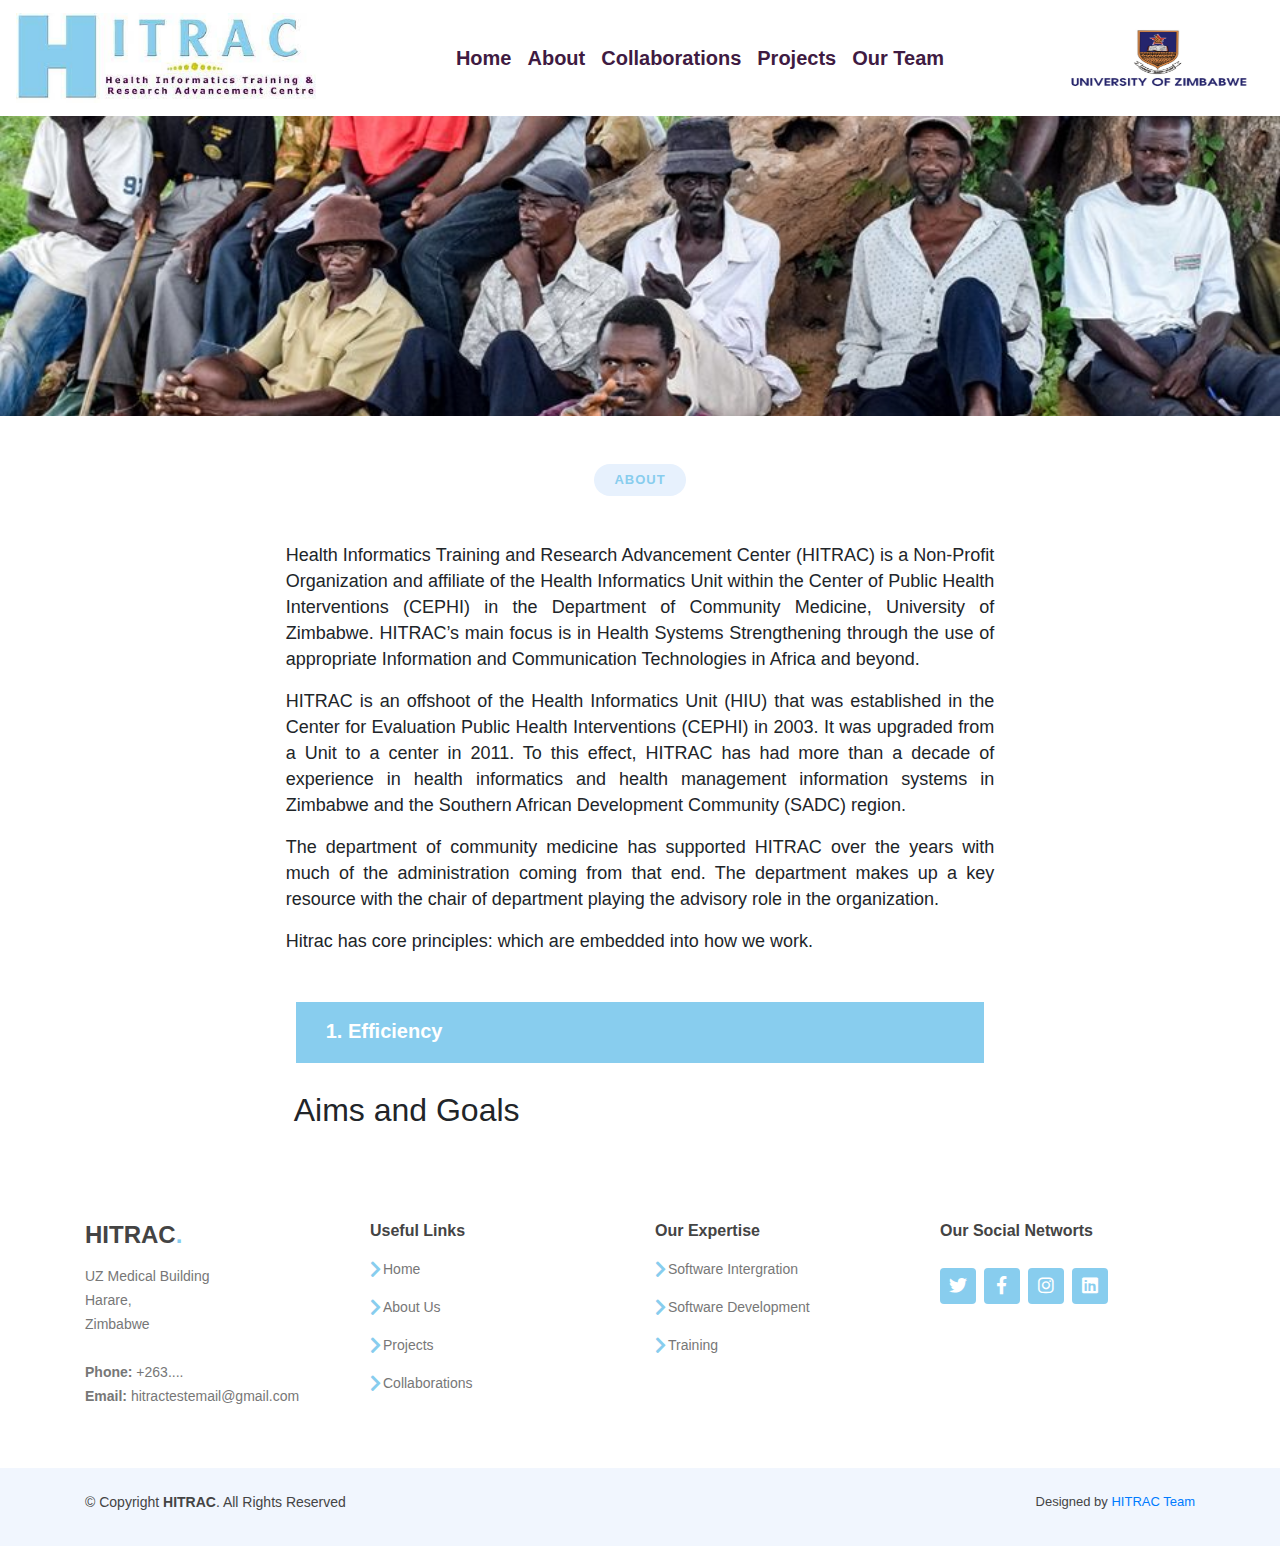
==== commit c4defabd: "Add more content" ====
--- a/about.html
+++ b/about.html
@@ -136,6 +136,9 @@
             department makes up a key resource with the chair of department
             playing the advisory role in the organization.
           </p>
+          <p class="para1 text-justify">
+            Hitrac has core principles: which are embedded into how we work.
+          </p>
 
           <div class="accordion mt-5" id="accordionExample">
             <div class="card">
@@ -158,17 +161,22 @@
                 data-parent="#accordionExample"
               >
                 <div class="card-body">
-                  Lorem ipsum dolor sit amet consectetur, adipisicing elit.
-                  Reprehenderit esse nulla, voluptatibus, repellat hic
-                  perferendis earum veritatis nesciunt modi delectus neque minus
-                  architecto dolores distinctio, consectetur doloremque. Facere
-                  nobis vero harum nostrum cupiditate eaque corporis quae, id,
-                  laborum dolor, iure quisquam fuga velit! Consequatur dolorum
-                  labore temporibus, dignissimos libero unde.
+                  <p>
+                    Lorem ipsum dolor sit amet consectetur, adipisicing elit.
+                    Reprehenderit esse nulla, voluptatibus, repellat hic
+                    perferendis earum veritatis nesciunt modi delectus neque
+                    minus architecto dolores distinctio, consectetur doloremque.
+                    Facere nobis vero harum nostrum cupiditate eaque corporis
+                    quae, id, laborum dolor, iure quisquam fuga velit!
+                    Consequatur dolorum labore temporibus, dignissimos libero
+                    unde.
+                  </p>
                 </div>
               </div>
             </div>
           </div>
+
+          <h2 class="text-justify p-2">Aims and Goals</h2>
         </div>
       </div>
     </div>
--- a/css/style.css
+++ b/css/style.css
@@ -751,10 +751,17 @@
     font-family: Arial, Helvetica, sans-serif;
     padding: 10px;
     text-shadow: 1px 1px 1px rgb(0 0 0 / 0%);
+    
   }
   .accordion .card .card-body {
     box-shadow: none;
     border-bottom: 0;
+  }
+  .accordion .card .card-body p {
+    font-size: 20px;
+    font-weight: normal;
+    line-height: 26px;
+    font-family: sans-serif;
   }
   .accordion .card .card-header {
     background: none;
@@ -765,12 +772,19 @@
   }
   .accordion .collapse {
     border: 0;
-  }
-  .accordion .card-header h2 {
+    transition: 3s;
+  }
+  .accordion .card-header h2{
     font-size: 20px;
     font-weight: bolder;
     text-shadow: 1px 1px 1px rgb(0 0 0 / 0%);
-  }
+    cursor: pointer;
+    
+  }
+  .accordion .card-header h2 a {
+    font-weight: bold;
+  }
+
   .accordion .card-header .btn2 {
     /* color: #fff; */
     width: 100%;
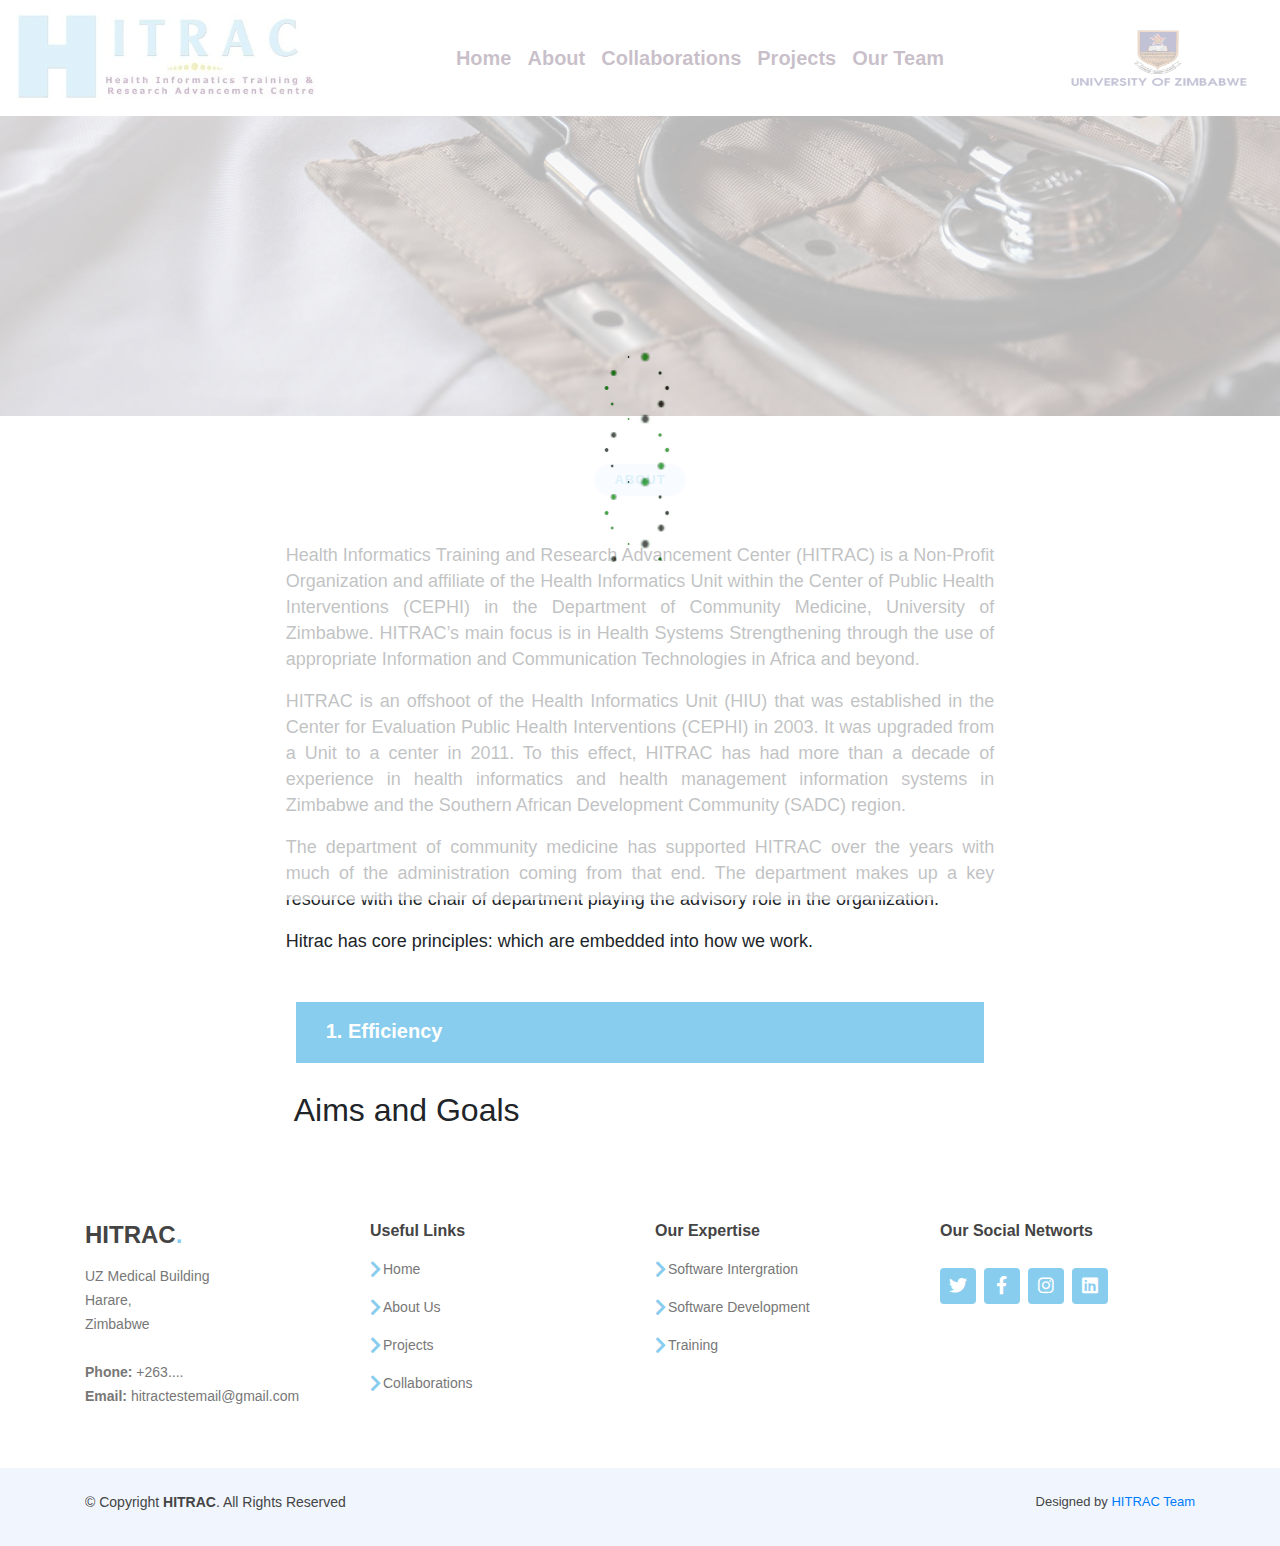
==== commit 167bfba3: "Added loader and useful links" ====
--- a/about.html
+++ b/about.html
@@ -53,53 +53,62 @@
     <title>About-Hitrac</title>
   </head>
   <body>
-    <nav
-      class="navbar navbar-expand-lg navbar-light"
-      style="background-color: #ffffff"
-    >
-      <a class="navbar-brand" href="index.html"
-        ><img src="images/hitrac.jpeg" height="90" width="300"
-      /></a>
-      <button
-        class="navbar-toggler"
-        type="button"
-        data-toggle="collapse"
-        data-target="#navbarSupportedContent"
-        aria-controls="navbarSupportedContent"
-        aria-expanded="false"
-        aria-label="Toggle navigation"
+    <!-- LOADER -->
+    <div id="preloader">
+      <div class="loader">
+        <img src="images/preloader.gif" alt="" />
+      </div>
+    </div>
+    <!-- END LOADER -->
+    <header class="top-header">
+      <nav
+        class="navbar navbar-expand-lg navbar-light"
+        style="background-color: #ffffff"
       >
-        <span class="navbar-toggler-icon"></span>
-      </button>
-
-      <div class="collapse navbar-collapse" id="navbarSupportedContent">
-        <ul class="navbar-nav mr-auto">
-          <li class="nav-item active">
-            <a class="nav-link" href="index.html">Home</a>
-          </li>
-          <li class="nav-item">
-            <a class="nav-link" href="about.html"
-              >About <span class="sr-only">(current)</span></a
-            >
-          </li>
-          <li class="nav-item">
-            <a class="nav-link" href="collaboration.html">Collaborations</a>
-          </li>
-          <!-- <li class="nav-item">
+        <a class="navbar-brand" href="index.html"
+          ><img src="images/hitrac.jpeg" height="90" width="300"
+        /></a>
+        <button
+          class="navbar-toggler"
+          type="button"
+          data-toggle="collapse"
+          data-target="#navbarSupportedContent"
+          aria-controls="navbarSupportedContent"
+          aria-expanded="false"
+          aria-label="Toggle navigation"
+        >
+          <span class="navbar-toggler-icon"></span>
+        </button>
+
+        <div class="collapse navbar-collapse" id="navbarSupportedContent">
+          <ul class="navbar-nav mr-auto">
+            <li class="nav-item active">
+              <a class="nav-link" href="index.html">Home</a>
+            </li>
+            <li class="nav-item">
+              <a class="nav-link" href="about.html"
+                >About <span class="sr-only">(current)</span></a
+              >
+            </li>
+            <li class="nav-item">
+              <a class="nav-link" href="collaboration.html">Collaborations</a>
+            </li>
+            <!-- <li class="nav-item">
             <a class="nav-link" href="#">Our Expertise</a>
           </li> -->
-          <li class="nav-item">
-            <a class="nav-link" href="projects.html">Projects</a>
-          </li>
-          <li class="nav-item">
-            <a class="nav-link" href="team.html">Our Team</a>
-          </li>
-        </ul>
-        <a class="navbar-brand" href="index.html"
-          ><img src="images/bv.jpg" height="90" width="180"
-        /></a>
-      </div>
-    </nav>
+            <li class="nav-item">
+              <a class="nav-link" href="projects.html">Projects</a>
+            </li>
+            <li class="nav-item">
+              <a class="nav-link" href="team.html">Our Team</a>
+            </li>
+          </ul>
+          <a class="navbar-brand" href="index.html"
+            ><img src="images/bv.jpg" height="90" width="180"
+          /></a>
+        </div>
+      </nav>
+    </header>
     <!-- Jumbotron Section -->
     <div class="jumbotron jumbotron-fluid">
       <div class="container"></div>
@@ -258,6 +267,20 @@
         <div class="credits">Designed by <a href="">HITRAC Team</a></div>
       </div>
     </footer>
+
+    <script src="js/jquery.min.js"></script>
+    <script src="js/jquery.magnific-popup.min.js"></script>
+    <script src="js/main.js"></script>
+    <script src="js/jquery.pogo-slider.min.js"></script>
+    <script src="js/slider-index.js"></script>
+    <script src="js/smoothscroll.js"></script>
+    <script src="js/TweenMax.min.js"></script>
+    <!-- <script src="js/owl.carousel.min.js"></script> -->
+    <script src="js/form-validator.min.js"></script>
+    <script src="js/contact-form-script.js"></script>
+    <script src="js/isotope.min.js"></script>
+    <script src="js/images-loded.min.js"></script>
+    <script src="js/custom.js"></script>
     <script
       src="https://code.jquery.com/jquery-3.2.1.slim.min.js"
       integrity="sha384-KJ3o2DKtIkvYIK3UENzmM7KCkRr/rE9/Qpg6aAZGJwFDMVNA/GpGFF93hXpG5KkN"
--- a/css/style.css
+++ b/css/style.css
@@ -33,6 +33,69 @@
     color: skyblue;
     padding-right: 10px;
 }
+/*------------------------------------------------------------------
+    LOADER 
+-------------------------------------------------------------------*/
+
+#preloader {
+  width: 100%;
+  height: 100%;
+  top: 0;
+  right: 0;
+  bottom: 0;
+  left: 0;
+  z-index: 11000;
+  position: fixed;
+  display: block;
+display: flex;
+justify-content: center;
+align-items: center;
+background: #ffffff;
+}
+
+.loader {
+display: inline-flex;
+flex-wrap: wrap;
+width: 258px;
+height: 229px;
+}
+
+.top-header.fixed-menu{
+	width: 100%;
+	position: fixed;
+	box-shadow: 0px 3px 6px 3px rgba(0, 0, 0, 0.06);
+	-webkit-animation-duration: 1s;
+	animation-duration: 1s;
+	-webkit-animation-fill-mode: both;
+	animation-fill-mode: both;
+	-webkit-animation-name: fadeInDown;
+	animation-name: fadeInDown;
+	background: #fff;
+	z-index: 20;
+}
+
+
+
+
+
+#scroll-to-top {
+  width: 40px;
+  height: 40px;
+  position: fixed;
+  bottom: 20px;
+  right: 20px;
+  display: none;
+font-size: 34px;
+  border-radius: 2px;
+transition: .2s;
+letter-spacing: 1px;
+text-align: center;
+line-height: 40px;
+background: #57cef8;
+color: #ffffff;
+padding: 0;
+}
+
 
 /* Navigation bar styles */
 .bg-light{
@@ -84,9 +147,97 @@
     text-shadow: 2px 2px 2px #000000;
 }
 /* =======Slider Styles============ */
+.home-slider{
+	position: relative;
+	height: 100%;
+}
 .carousel-item {
   height: 100vh;
   min-height: 300px;
+}
+.lbox-caption {
+  display: table;
+  height: 100% !important;
+width: 100% !important;
+left: 0 !important;
+}
+
+.lbox-caption {
+  position: absolute;
+  margin: 0 auto;
+  left: 0;
+  right: 0;
+z-index: 10;
+}
+
+.lbox-details {
+  display: table-cell;
+  text-align: center;
+  vertical-align: middle;
+position: absolute;
+top: 0px;
+left: 0;
+right: 0;
+height: 100%;
+padding: 22% 10%;
+}
+
+.lbox-details::before{
+content: "";
+background: rgba(0,0,0,0.5);
+position: absolute;
+top: 0px;
+left: 0px;
+width: 100%;
+height: 100%;
+z-index: 2;
+}
+
+.lbox-details h1{
+font-size: 54px;
+font-family: 'Catamaran', sans-serif;
+color: #ffffff;
+font-weight: 600;
+position: relative;
+z-index: 3;
+}
+
+.lbox-details h2{
+font-size: 48px;
+color: #ffffff;
+font-weight: 300;
+position: relative;
+z-index: 3;
+}
+.lbox-details p{
+color: #ffffff;
+position: relative;
+z-index: 3;
+}
+.lbox-details p strong{
+color: #00cb86;
+font-size: 40px;
+font-family: 'Catamaran', sans-serif;
+}
+.lbox-details a.btn{
+background: #12557f;
+padding: 10px 20px;
+font-size: 16px;
+text-transform: capitalize;
+color: #ffffff;
+border-radius: 5px;
+border: none;
+outline: none;
+position: relative;
+display: inline-block;
+text-decoration: none;
+transition: 0.3s;
+z-index: 3;
+margin-top: 20px;
+}
+.lbox-details a.btn:hover{
+background: #00cb86;
+color: #ffffff;
 }
 
 /* =======Carousel owl theme  */
@@ -725,7 +876,7 @@
   }
   /* ======================About page Styles================== */
   .jumbotron {
-    background-image: url("../images/Doma-Community.jpg");
+    background-image: url("../images/slider-02.jpg");
     background-size: cover;
     object-fit: cover;
     background-position: center;
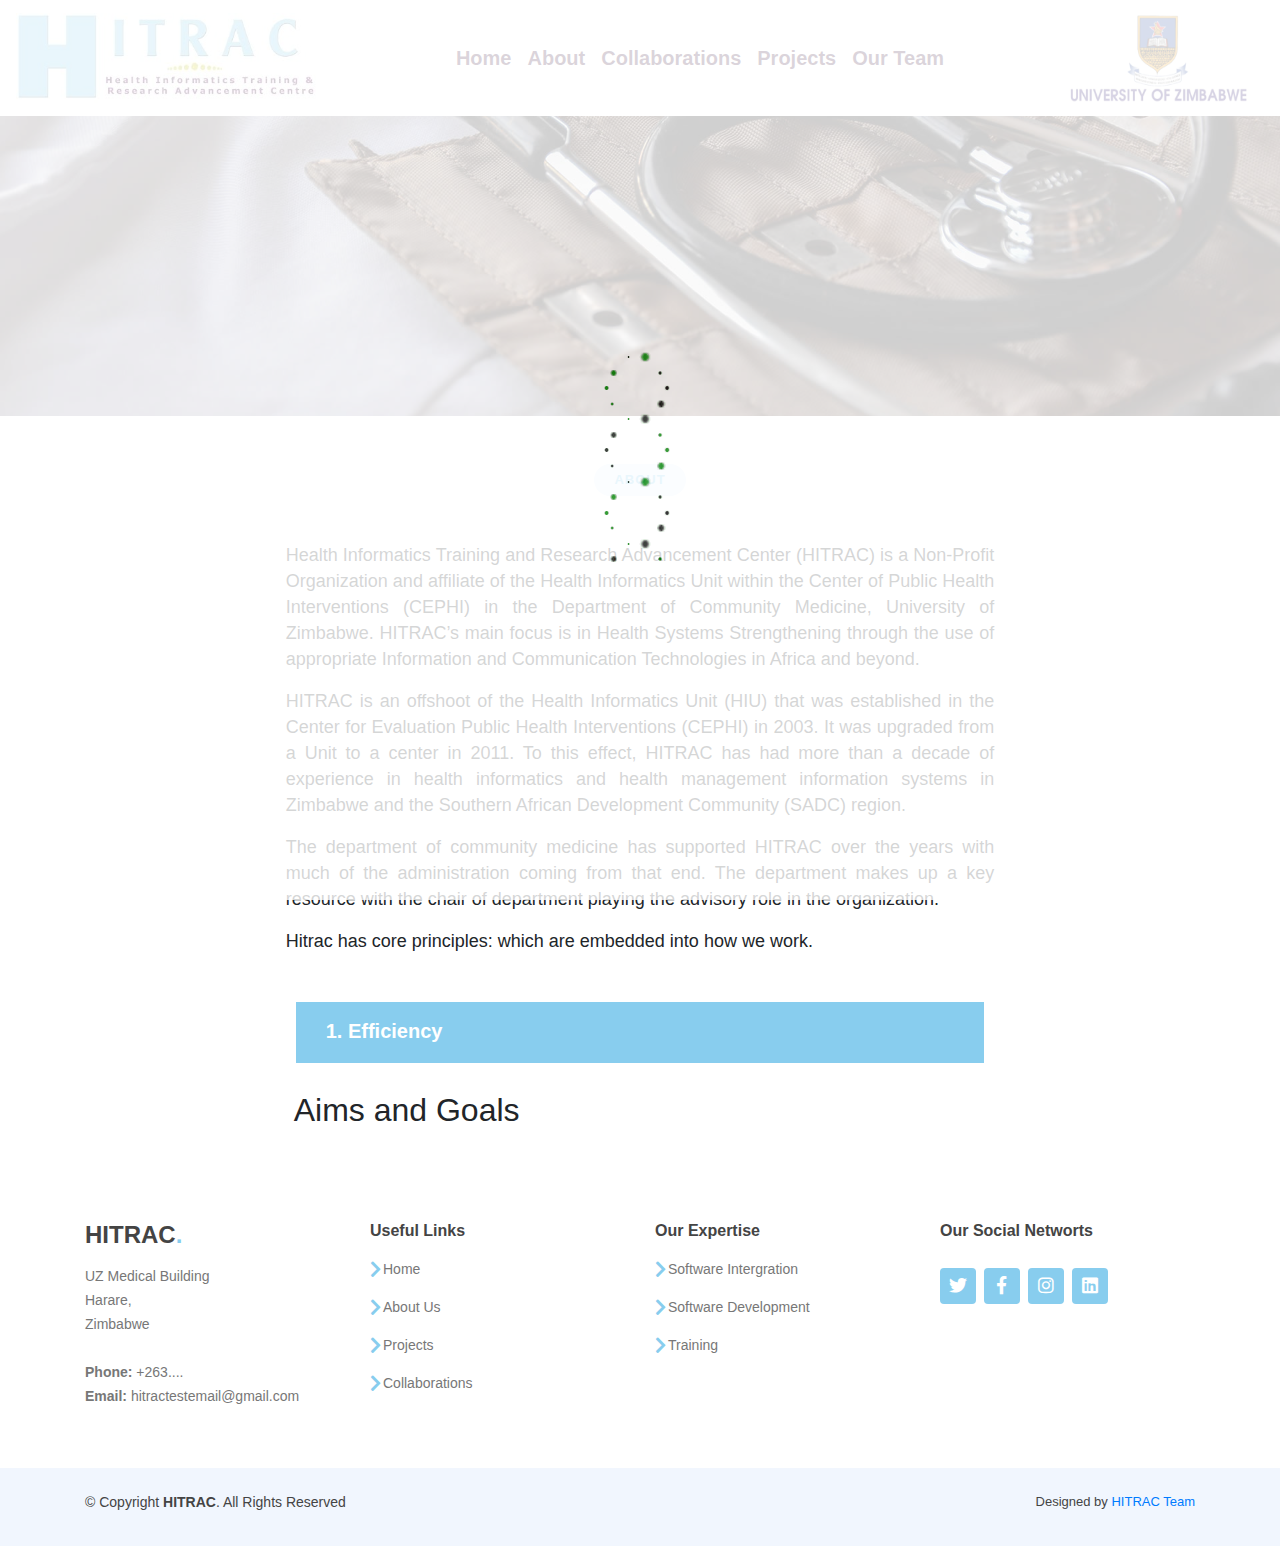
==== commit 2997d01e: "Resized all images" ====
--- a/about.html
+++ b/about.html
@@ -104,7 +104,7 @@
             </li>
           </ul>
           <a class="navbar-brand" href="index.html"
-            ><img src="images/bv.jpg" height="90" width="180"
+            ><img src="images/Uz_logo.png" height="90" width="180"
           /></a>
         </div>
       </nav>
--- a/css/style.css
+++ b/css/style.css
@@ -713,10 +713,13 @@
     transition: all 0.4s ease-in-out;
     display: inline-block;
     padding: 5px;
+    object-fit: cover;
+    margin: auto;
   }
   .partners img:hover{
-    /* filter: none; */
+    filter: none;
     transform: scale(1.1);
+    cursor: pointer;
   }
 
   /*--------------------------------------------------------------
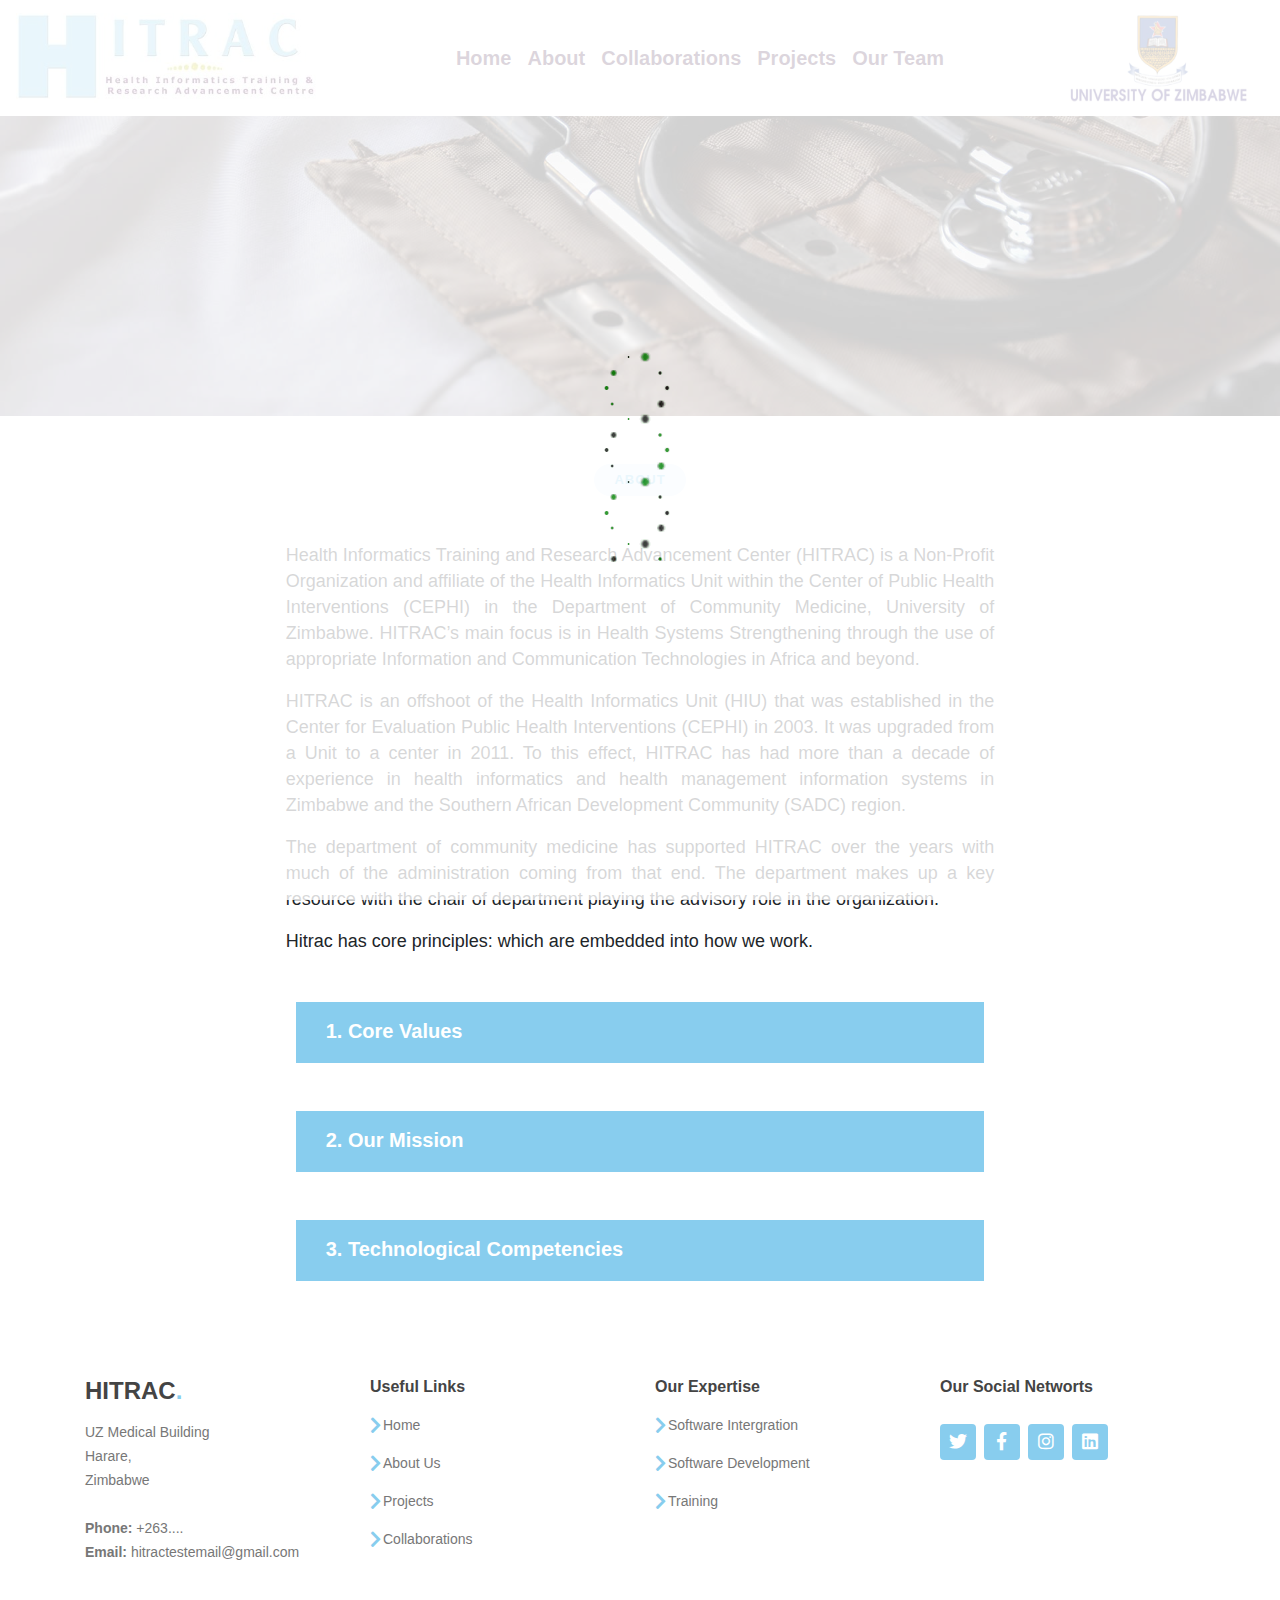
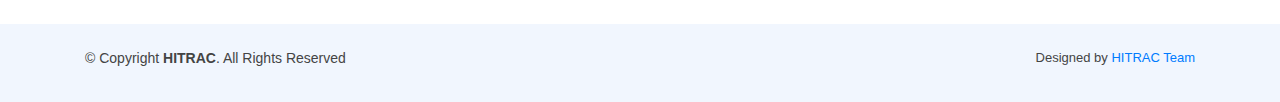
==== commit 298fac51: "Add about content" ====
--- a/about.html
+++ b/about.html
@@ -159,7 +159,7 @@
                     data-target="#collapseOne"
                     aria-expanded="true"
                     aria-controls="collapseOne"
-                    >1. Efficiency <i class="fa-solid fa-plus"></i
+                    >1. Core Values <i class="fa-solid fa-plus"></i
                   ></a>
                 </h2>
               </div>
@@ -171,21 +171,87 @@
               >
                 <div class="card-body">
                   <p>
-                    Lorem ipsum dolor sit amet consectetur, adipisicing elit.
-                    Reprehenderit esse nulla, voluptatibus, repellat hic
-                    perferendis earum veritatis nesciunt modi delectus neque
-                    minus architecto dolores distinctio, consectetur doloremque.
-                    Facere nobis vero harum nostrum cupiditate eaque corporis
-                    quae, id, laborum dolor, iure quisquam fuga velit!
-                    Consequatur dolorum labore temporibus, dignissimos libero
-                    unde.
+                    HITRAC is dedicated to providing custom software solutions
+                    for simple to complex needs in a timely and cost-effective
+                    manner to its clients and partners. HITRAC’s operations are
+                    founded on;
+                  </p>
+                  <ul>
+                    <li>Efficiency</li>
+                    <li>Innovation</li>
+                    <li>Team work</li>
+                    <li>Quality</li>
+                    <li>Client Satisfaction</li>
+                    <li>Direct and Open Communication</li>
+                  </ul>
+                </div>
+              </div>
+            </div>
+          </div>
+
+          <div class="accordion mt-5" id="accordionMission">
+            <div class="card">
+              <div class="card-header" id="heading">
+                <h2 class="clearfix mb-0">
+                  <a
+                    class="btn2 btn-link"
+                    data-toggle="collapse"
+                    data-target="#collapseTwo"
+                    aria-expanded="true"
+                    aria-controls="collapseTwo"
+                    >2. Our Mission <i class="fa-solid fa-plus"></i
+                  ></a>
+                </h2>
+              </div>
+              <div
+                id="collapseTwo"
+                class="collapse"
+                aria-labelledby="headingTwo"
+                data-parent="#accordionMission"
+              >
+                <div class="card-body">
+                  <p>
+                    We are committed to strengthen Health Systems through
+                    Appropriate Information and Communication Technologies in
+                    Africa and Beyond.
                   </p>
                 </div>
               </div>
             </div>
           </div>
 
-          <h2 class="text-justify p-2">Aims and Goals</h2>
+          <div class="accordion mt-5" id="accordionTech">
+            <div class="card">
+              <div class="card-header" id="heading">
+                <h2 class="clearfix mb-0">
+                  <a
+                    class="btn2 btn-link"
+                    data-toggle="collapse"
+                    data-target="#collapseThree"
+                    aria-expanded="true"
+                    aria-controls="collapseThree"
+                    >3. Technological Competencies
+                    <i class="fa-solid fa-plus"></i
+                  ></a>
+                </h2>
+              </div>
+              <div
+                id="collapseThree"
+                class="collapse"
+                aria-labelledby="headingThree"
+                data-parent="#accordionThree"
+              >
+                <div class="card-body">
+                  <p>
+                    Java, DHIS, SOA, OpenHIE, Open HIM, Care Services Discovery,
+                    Agile, Scrum, Android, Test Driven Development, Python, Ruby
+                    and Rails, SQL, MongoDB, Node.js, MariaDB, Xquery, Jquery,
+                    Spring, Spring MVC, Apache Wicket.
+                  </p>
+                </div>
+              </div>
+            </div>
+          </div>
         </div>
       </div>
     </div>
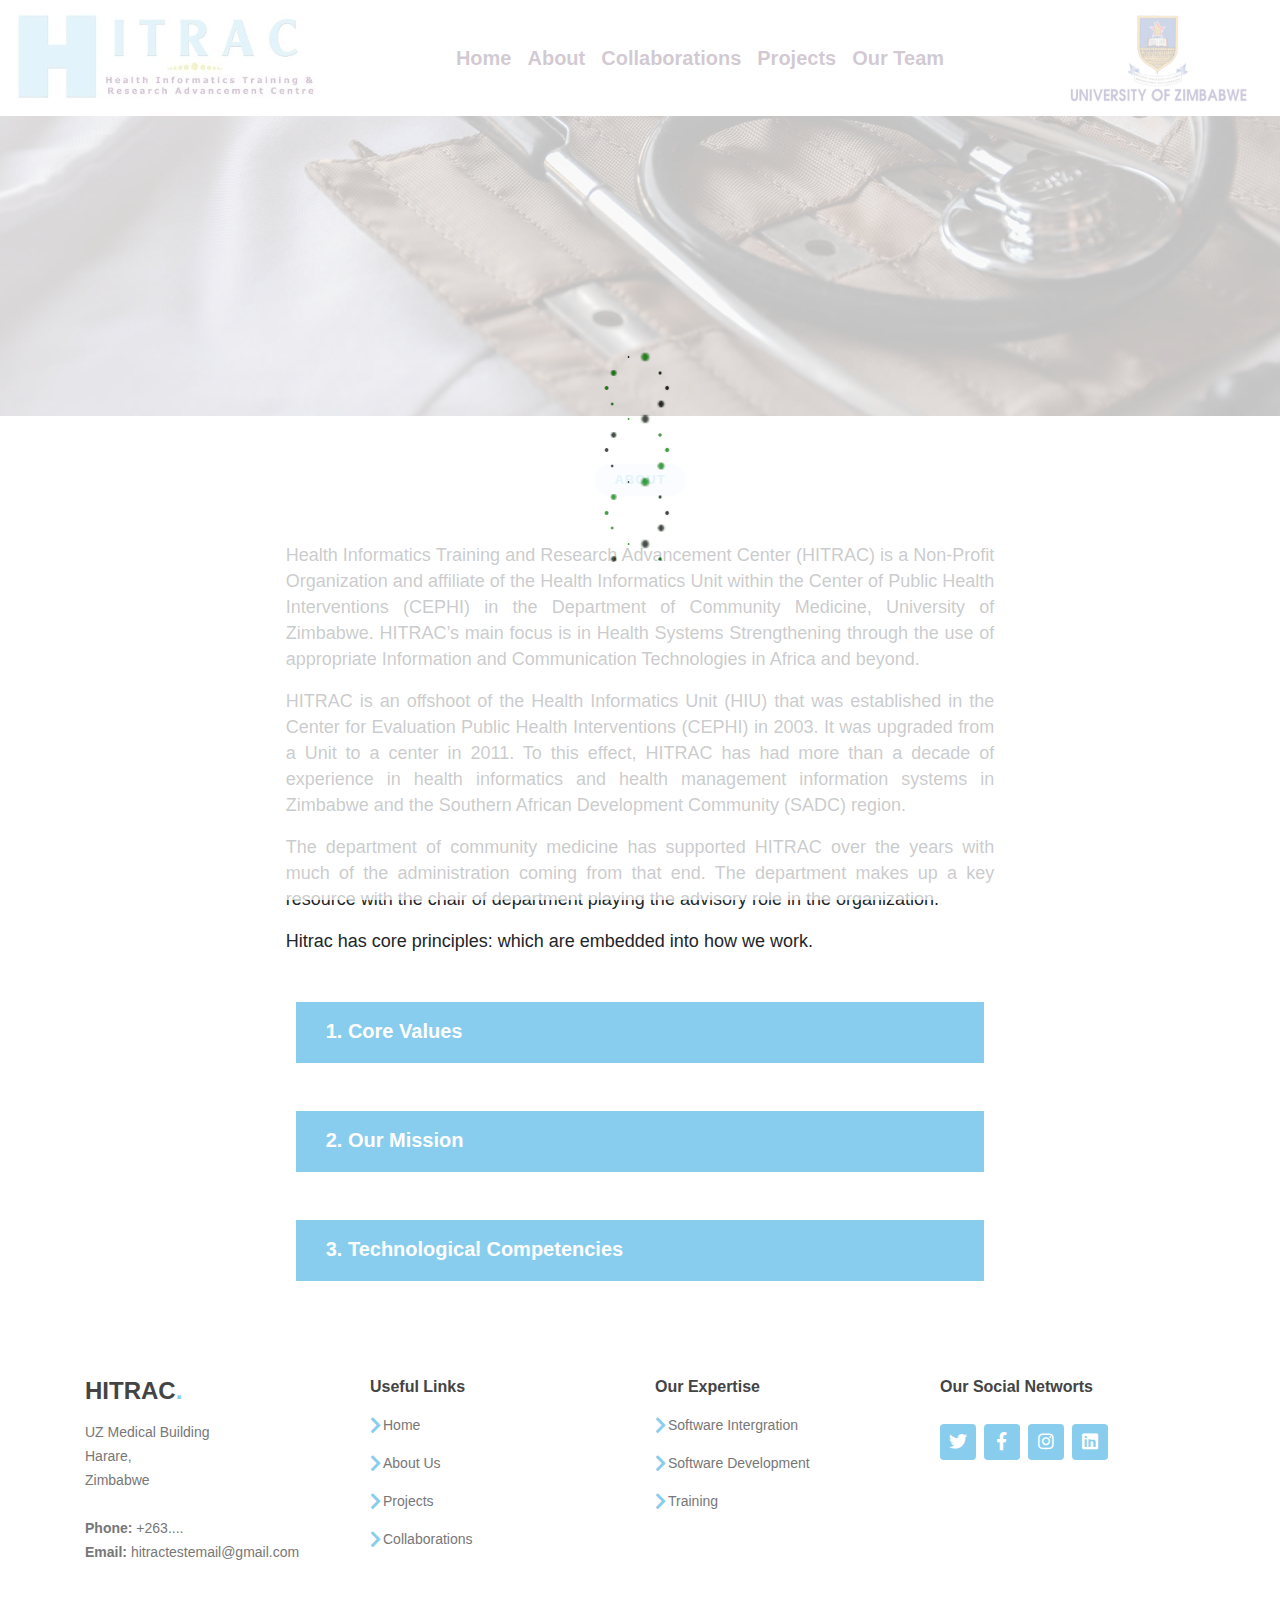
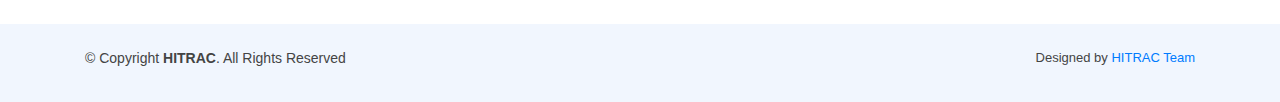
==== commit 4bf3c1ce: "Add about content" ====
--- a/about.html
+++ b/about.html
@@ -248,6 +248,14 @@
                     and Rails, SQL, MongoDB, Node.js, MariaDB, Xquery, Jquery,
                     Spring, Spring MVC, Apache Wicket.
                   </p>
+                  <h5 style="text-decoration: underline">Specialties</h5>
+                  <p>
+                    Custom Application Development, Software Testing, Software
+                    Product Development, Software Quality Assurance, Enterprise
+                    Application Integration, Application Support and
+                    Maintenance, Building Dedicated DevCenters, and
+                    Documentation of Training Materials
+                  </p>
                 </div>
               </div>
             </div>
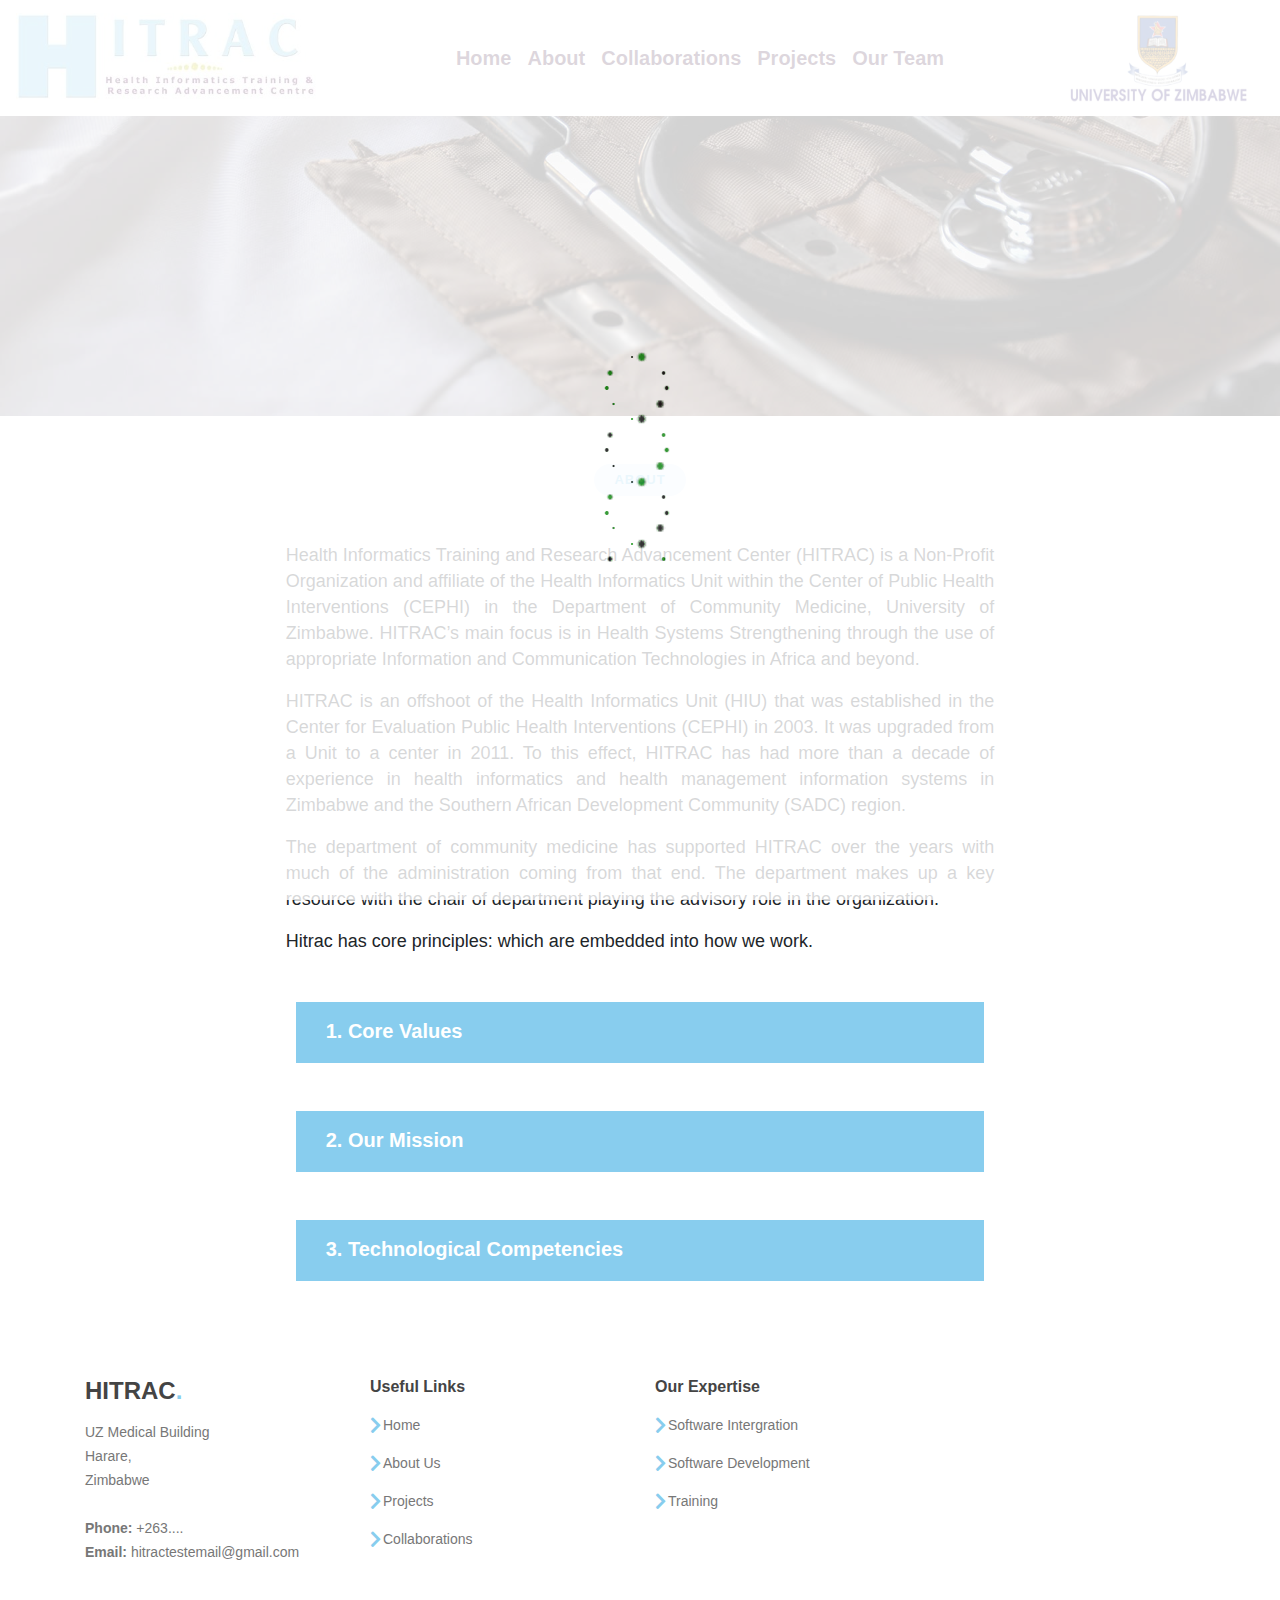
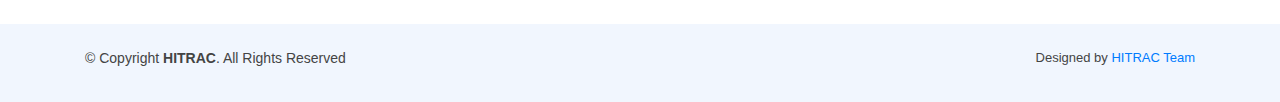
==== commit ffd9f27b: "Add email function" ====
--- a/about.html
+++ b/about.html
@@ -316,7 +316,7 @@
               </ul>
             </div>
 
-            <div class="col-lg-3 col-md-6 footer-links">
+            <!-- <div class="col-lg-3 col-md-6 footer-links">
               <h4>Our Social Networts</h4>
               <div class="social-links mt-3">
                 <a href="#" class="twitter"><i class="fab fa-twitter"></i></a>
@@ -328,7 +328,7 @@
                 ></a>
                 <a href="#" class="linkedin"><i class="fab fa-linkedin"></i></a>
               </div>
-            </div>
+            </div> -->
           </div>
         </div>
       </div>
--- a/css/style.css
+++ b/css/style.css
@@ -1003,6 +1003,10 @@
     border-radius: 3px;
     border: 1px solid transparent;
   }
+  .profile-container img {
+    width: 100%;
+    object-fit: cover;
+  }
   .profile-container h2 {
     color: #333;
     font-family: Helvetica;
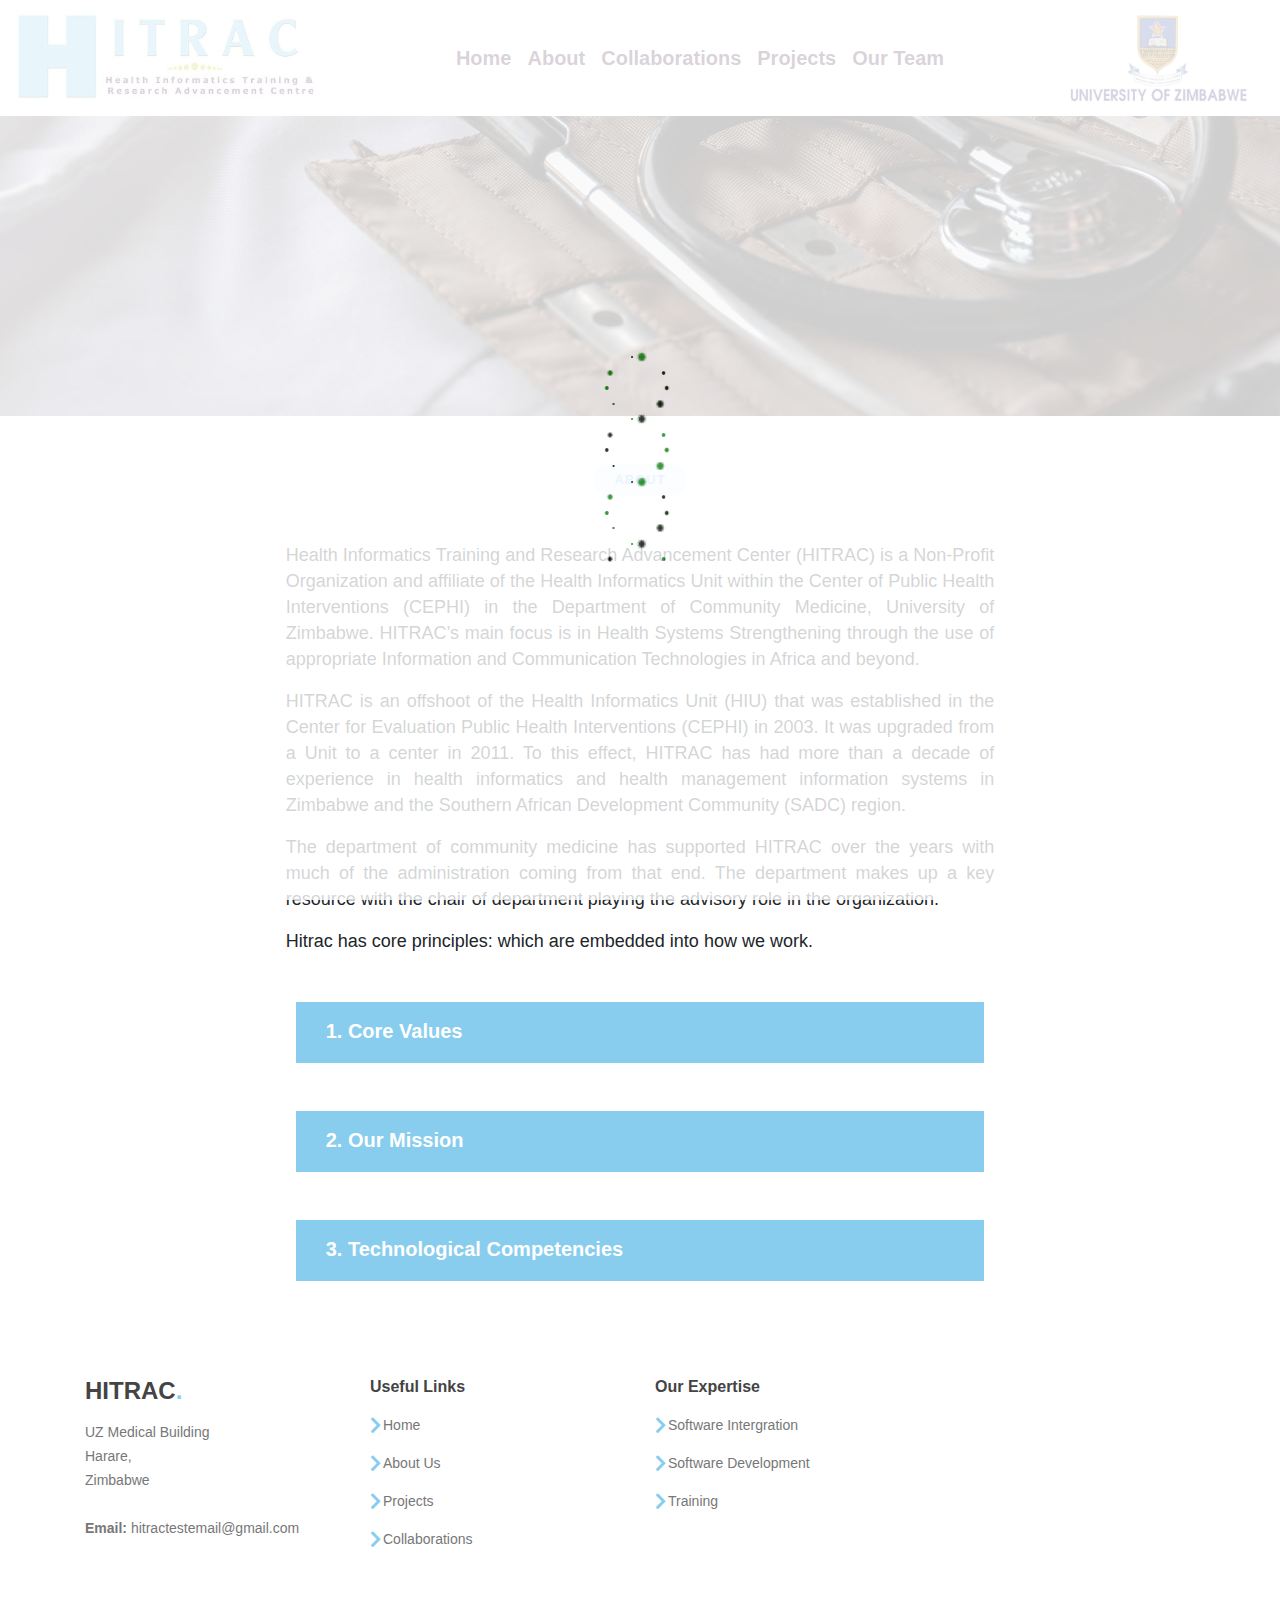
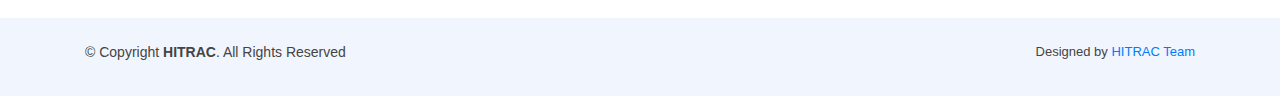
==== commit bbd57818: "Corrected the team section" ====
--- a/about.html
+++ b/about.html
@@ -274,7 +274,7 @@
                 UZ Medical Building <br />
                 Harare,<br />
                 Zimbabwe <br /><br />
-                <strong>Phone:</strong> +263....<br />
+                <!-- <strong>Phone:</strong> +263....<br /> -->
                 <strong>Email:</strong> hitractestemail@gmail.com<br />
               </p>
             </div>
